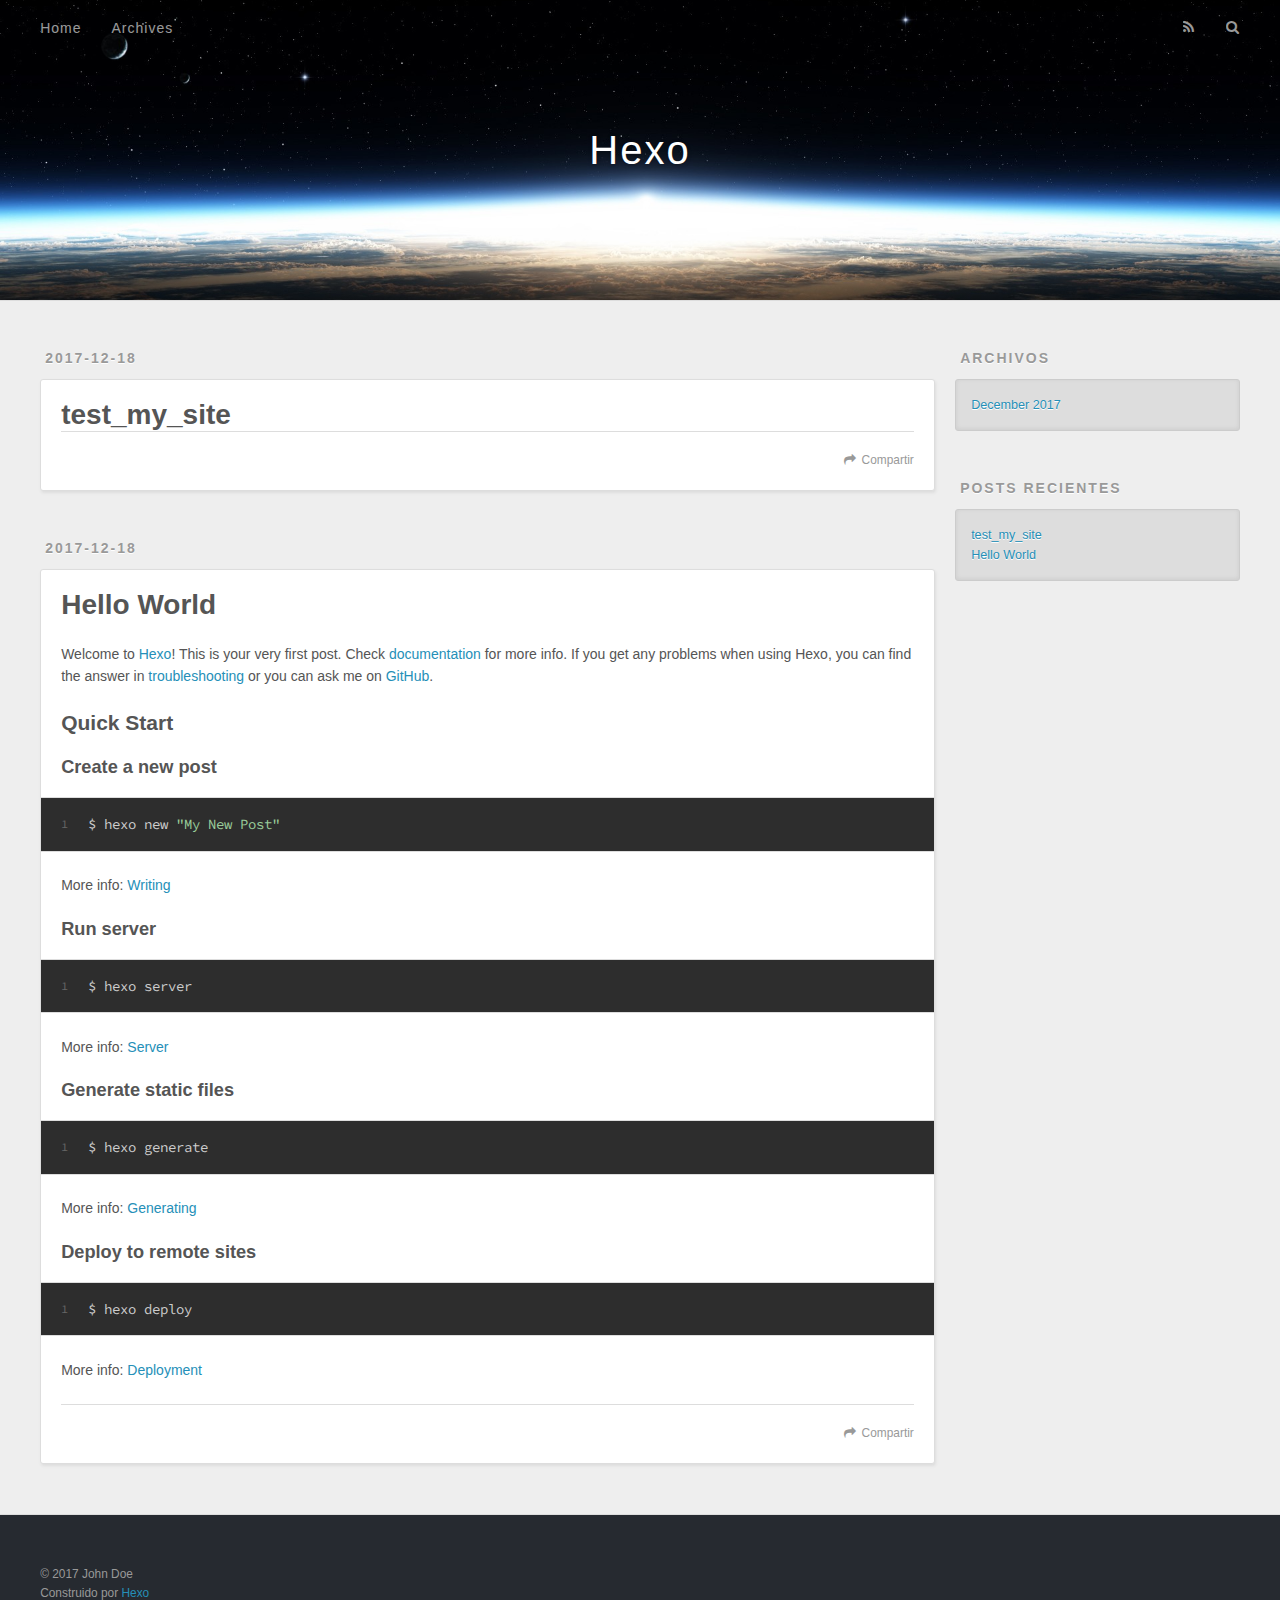
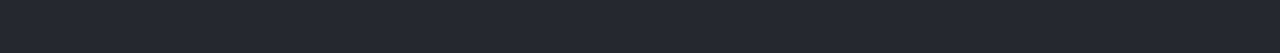
==== index.html @ 65749ff6 "Site updated: 2017-12-18 13:41:14" ====
<!DOCTYPE html>
<html>
<head>
  <meta charset="utf-8">
  

  
  <title>Hexo</title>
  <meta name="viewport" content="width=device-width, initial-scale=1, maximum-scale=1">
  <meta property="og:type" content="website">
<meta property="og:title" content="Hexo">
<meta property="og:url" content="http://yoursite.com/index.html">
<meta property="og:site_name" content="Hexo">
<meta name="twitter:card" content="summary">
<meta name="twitter:title" content="Hexo">
  
    <link rel="alternate" href="/atom.xml" title="Hexo" type="application/atom+xml">
  
  
    <link rel="icon" href="/favicon.png">
  
  
    <link href="//fonts.googleapis.com/css?family=Source+Code+Pro" rel="stylesheet" type="text/css">
  
  <link rel="stylesheet" href="/css/style.css">
</head>

<body>
  <div id="container">
    <div id="wrap">
      <header id="header">
  <div id="banner"></div>
  <div id="header-outer" class="outer">
    <div id="header-title" class="inner">
      <h1 id="logo-wrap">
        <a href="/" id="logo">Hexo</a>
      </h1>
      
    </div>
    <div id="header-inner" class="inner">
      <nav id="main-nav">
        <a id="main-nav-toggle" class="nav-icon"></a>
        
          <a class="main-nav-link" href="/">Home</a>
        
          <a class="main-nav-link" href="/archives">Archives</a>
        
      </nav>
      <nav id="sub-nav">
        
          <a id="nav-rss-link" class="nav-icon" href="/atom.xml" title="RSS"></a>
        
        <a id="nav-search-btn" class="nav-icon" title="Buscar"></a>
      </nav>
      <div id="search-form-wrap">
        <form action="//google.com/search" method="get" accept-charset="UTF-8" class="search-form"><input type="search" name="q" class="search-form-input" placeholder="Search"><button type="submit" class="search-form-submit">&#xF002;</button><input type="hidden" name="sitesearch" value="http://yoursite.com"></form>
      </div>
    </div>
  </div>
</header>
      <div class="outer">
        <section id="main">
  
    <article id="post-test-my-site" class="article article-type-post" itemscope itemprop="blogPost">
  <div class="article-meta">
    <a href="/2017/12/18/test-my-site/" class="article-date">
  <time datetime="2017-12-18T04:15:16.000Z" itemprop="datePublished">2017-12-18</time>
</a>
    
  </div>
  <div class="article-inner">
    
    
      <header class="article-header">
        
  
    <h1 itemprop="name">
      <a class="article-title" href="/2017/12/18/test-my-site/">test_my_site</a>
    </h1>
  

      </header>
    
    <div class="article-entry" itemprop="articleBody">
      
        
      
    </div>
    <footer class="article-footer">
      <a data-url="http://yoursite.com/2017/12/18/test-my-site/" data-id="cjbbrvfh90000k0okgicipt7w" class="article-share-link">Compartir</a>
      
      
    </footer>
  </div>
  
</article>


  
    <article id="post-hello-world" class="article article-type-post" itemscope itemprop="blogPost">
  <div class="article-meta">
    <a href="/2017/12/18/hello-world/" class="article-date">
  <time datetime="2017-12-18T04:11:05.856Z" itemprop="datePublished">2017-12-18</time>
</a>
    
  </div>
  <div class="article-inner">
    
    
      <header class="article-header">
        
  
    <h1 itemprop="name">
      <a class="article-title" href="/2017/12/18/hello-world/">Hello World</a>
    </h1>
  

      </header>
    
    <div class="article-entry" itemprop="articleBody">
      
        <p>Welcome to <a href="https://hexo.io/" target="_blank" rel="noopener">Hexo</a>! This is your very first post. Check <a href="https://hexo.io/docs/" target="_blank" rel="noopener">documentation</a> for more info. If you get any problems when using Hexo, you can find the answer in <a href="https://hexo.io/docs/troubleshooting.html" target="_blank" rel="noopener">troubleshooting</a> or you can ask me on <a href="https://github.com/hexojs/hexo/issues" target="_blank" rel="noopener">GitHub</a>.</p>
<h2 id="Quick-Start"><a href="#Quick-Start" class="headerlink" title="Quick Start"></a>Quick Start</h2><h3 id="Create-a-new-post"><a href="#Create-a-new-post" class="headerlink" title="Create a new post"></a>Create a new post</h3><figure class="highlight bash"><table><tr><td class="gutter"><pre><span class="line">1</span><br></pre></td><td class="code"><pre><span class="line">$ hexo new <span class="string">"My New Post"</span></span><br></pre></td></tr></table></figure>
<p>More info: <a href="https://hexo.io/docs/writing.html" target="_blank" rel="noopener">Writing</a></p>
<h3 id="Run-server"><a href="#Run-server" class="headerlink" title="Run server"></a>Run server</h3><figure class="highlight bash"><table><tr><td class="gutter"><pre><span class="line">1</span><br></pre></td><td class="code"><pre><span class="line">$ hexo server</span><br></pre></td></tr></table></figure>
<p>More info: <a href="https://hexo.io/docs/server.html" target="_blank" rel="noopener">Server</a></p>
<h3 id="Generate-static-files"><a href="#Generate-static-files" class="headerlink" title="Generate static files"></a>Generate static files</h3><figure class="highlight bash"><table><tr><td class="gutter"><pre><span class="line">1</span><br></pre></td><td class="code"><pre><span class="line">$ hexo generate</span><br></pre></td></tr></table></figure>
<p>More info: <a href="https://hexo.io/docs/generating.html" target="_blank" rel="noopener">Generating</a></p>
<h3 id="Deploy-to-remote-sites"><a href="#Deploy-to-remote-sites" class="headerlink" title="Deploy to remote sites"></a>Deploy to remote sites</h3><figure class="highlight bash"><table><tr><td class="gutter"><pre><span class="line">1</span><br></pre></td><td class="code"><pre><span class="line">$ hexo deploy</span><br></pre></td></tr></table></figure>
<p>More info: <a href="https://hexo.io/docs/deployment.html" target="_blank" rel="noopener">Deployment</a></p>

      
    </div>
    <footer class="article-footer">
      <a data-url="http://yoursite.com/2017/12/18/hello-world/" data-id="cjbbrvfhe0001k0okkd5hna0y" class="article-share-link">Compartir</a>
      
      
    </footer>
  </div>
  
</article>


  


</section>
        
          <aside id="sidebar">
  
    

  
    

  
    
  
    
  <div class="widget-wrap">
    <h3 class="widget-title">Archivos</h3>
    <div class="widget">
      <ul class="archive-list"><li class="archive-list-item"><a class="archive-list-link" href="/archives/2017/12/">December 2017</a></li></ul>
    </div>
  </div>


  
    
  <div class="widget-wrap">
    <h3 class="widget-title">Posts recientes</h3>
    <div class="widget">
      <ul>
        
          <li>
            <a href="/2017/12/18/test-my-site/">test_my_site</a>
          </li>
        
          <li>
            <a href="/2017/12/18/hello-world/">Hello World</a>
          </li>
        
      </ul>
    </div>
  </div>

  
</aside>
        
      </div>
      <footer id="footer">
  
  <div class="outer">
    <div id="footer-info" class="inner">
      &copy; 2017 John Doe<br>
      Construido por <a href="http://hexo.io/" target="_blank">Hexo</a>
    </div>
  </div>
</footer>
    </div>
    <nav id="mobile-nav">
  
    <a href="/" class="mobile-nav-link">Home</a>
  
    <a href="/archives" class="mobile-nav-link">Archives</a>
  
</nav>
    

<script src="//ajax.googleapis.com/ajax/libs/jquery/2.0.3/jquery.min.js"></script>


  <link rel="stylesheet" href="/fancybox/jquery.fancybox.css">
  <script src="/fancybox/jquery.fancybox.pack.js"></script>


<script src="/js/script.js"></script>



  </div>
</body>
</html>
---- css/style.css ----
body {
  width: 100%;
}
body:before,
body:after {
  content: "";
  display: table;
}
body:after {
  clear: both;
}
html,
body,
div,
span,
applet,
object,
iframe,
h1,
h2,
h3,
h4,
h5,
h6,
p,
blockquote,
pre,
a,
abbr,
acronym,
address,
big,
cite,
code,
del,
dfn,
em,
img,
ins,
kbd,
q,
s,
samp,
small,
strike,
strong,
sub,
sup,
tt,
var,
dl,
dt,
dd,
ol,
ul,
li,
fieldset,
form,
label,
legend,
table,
caption,
tbody,
tfoot,
thead,
tr,
th,
td {
  margin: 0;
  padding: 0;
  border: 0;
  outline: 0;
  font-weight: inherit;
  font-style: inherit;
  font-family: inherit;
  font-size: 100%;
  vertical-align: baseline;
}
body {
  line-height: 1;
  color: #000;
  background: #fff;
}
ol,
ul {
  list-style: none;
}
table {
  border-collapse: separate;
  border-spacing: 0;
  vertical-align: middle;
}
caption,
th,
td {
  text-align: left;
  font-weight: normal;
  vertical-align: middle;
}
a img {
  border: none;
}
input,
button {
  margin: 0;
  padding: 0;
}
input::-moz-focus-inner,
button::-moz-focus-inner {
  border: 0;
  padding: 0;
}
@font-face {
  font-family: FontAwesome;
  font-style: normal;
  font-weight: normal;
  src: url("fonts/fontawesome-webfont.eot?v=#4.0.3");
  src: url("fonts/fontawesome-webfont.eot?#iefix&v=#4.0.3") format("embedded-opentype"), url("fonts/fontawesome-webfont.woff?v=#4.0.3") format("woff"), url("fonts/fontawesome-webfont.ttf?v=#4.0.3") format("truetype"), url("fonts/fontawesome-webfont.svg#fontawesomeregular?v=#4.0.3") format("svg");
}
html,
body,
#container {
  height: 100%;
}
body {
  background: #eee;
  font: 14px -apple-system, BlinkMacSystemFont, "Segoe UI", "Roboto", "Oxygen", "Ubuntu", "Cantarell", "Fira Sans", "Droid Sans", "Helvetica Neue", sans-serif;
  -webkit-text-size-adjust: 100%;
}
.outer {
  max-width: 1220px;
  margin: 0 auto;
  padding: 0 20px;
}
.outer:before,
.outer:after {
  content: "";
  display: table;
}
.outer:after {
  clear: both;
}
.inner {
  display: inline;
  float: left;
  width: 98.33333333333333%;
  margin: 0 0.833333333333333%;
}
.left,
.alignleft {
  float: left;
}
.right,
.alignright {
  float: right;
}
.clear {
  clear: both;
}
#container {
  position: relative;
}
.mobile-nav-on {
  overflow: hidden;
}
#wrap {
  height: 100%;
  width: 100%;
  position: absolute;
  top: 0;
  left: 0;
  -webkit-transition: 0.2s ease-out;
  -moz-transition: 0.2s ease-out;
  -ms-transition: 0.2s ease-out;
  transition: 0.2s ease-out;
  z-index: 1;
  background: #eee;
}
.mobile-nav-on #wrap {
  left: 280px;
}
@media screen and (min-width: 768px) {
  #main {
    display: inline;
    float: left;
    width: 73.33333333333333%;
    margin: 0 0.833333333333333%;
  }
}
.article-date,
.article-category-link,
.archive-year,
.widget-title {
  text-decoration: none;
  text-transform: uppercase;
  letter-spacing: 2px;
  color: #999;
  margin-bottom: 1em;
  margin-left: 5px;
  line-height: 1em;
  text-shadow: 0 1px #fff;
  font-weight: bold;
}
.article-inner,
.archive-article-inner {
  background: #fff;
  -webkit-box-shadow: 1px 2px 3px #ddd;
  box-shadow: 1px 2px 3px #ddd;
  border: 1px solid #ddd;
  border-radius: 3px;
}
.article-entry h1,
.widget h1 {
  font-size: 2em;
}
.article-entry h2,
.widget h2 {
  font-size: 1.5em;
}
.article-entry h3,
.widget h3 {
  font-size: 1.3em;
}
.article-entry h4,
.widget h4 {
  font-size: 1.2em;
}
.article-entry h5,
.widget h5 {
  font-size: 1em;
}
.article-entry h6,
.widget h6 {
  font-size: 1em;
  color: #999;
}
.article-entry hr,
.widget hr {
  border: 1px dashed #ddd;
}
.article-entry strong,
.widget strong {
  font-weight: bold;
}
.article-entry em,
.widget em,
.article-entry cite,
.widget cite {
  font-style: italic;
}
.article-entry sup,
.widget sup,
.article-entry sub,
.widget sub {
  font-size: 0.75em;
  line-height: 0;
  position: relative;
  vertical-align: baseline;
}
.article-entry sup,
.widget sup {
  top: -0.5em;
}
.article-entry sub,
.widget sub {
  bottom: -0.2em;
}
.article-entry small,
.widget small {
  font-size: 0.85em;
}
.article-entry acronym,
.widget acronym,
.article-entry abbr,
.widget abbr {
  border-bottom: 1px dotted;
}
.article-entry ul,
.widget ul,
.article-entry ol,
.widget ol,
.article-entry dl,
.widget dl {
  margin: 0 20px;
  line-height: 1.6em;
}
.article-entry ul ul,
.widget ul ul,
.article-entry ol ul,
.widget ol ul,
.article-entry ul ol,
.widget ul ol,
.article-entry ol ol,
.widget ol ol {
  margin-top: 0;
  margin-bottom: 0;
}
.article-entry ul,
.widget ul {
  list-style: disc;
}
.article-entry ol,
.widget ol {
  list-style: decimal;
}
.article-entry dt,
.widget dt {
  font-weight: bold;
}
#header {
  height: 300px;
  position: relative;
  border-bottom: 1px solid #ddd;
}
#header:before,
#header:after {
  content: "";
  position: absolute;
  left: 0;
  right: 0;
  height: 40px;
}
#header:before {
  top: 0;
  background: -webkit-linear-gradient(rgba(0,0,0,0.2), transparent);
  background: -moz-linear-gradient(rgba(0,0,0,0.2), transparent);
  background: -ms-linear-gradient(rgba(0,0,0,0.2), transparent);
  background: linear-gradient(rgba(0,0,0,0.2), transparent);
}
#header:after {
  bottom: 0;
  background: -webkit-linear-gradient(transparent, rgba(0,0,0,0.2));
  background: -moz-linear-gradient(transparent, rgba(0,0,0,0.2));
  background: -ms-linear-gradient(transparent, rgba(0,0,0,0.2));
  background: linear-gradient(transparent, rgba(0,0,0,0.2));
}
#header-outer {
  height: 100%;
  position: relative;
}
#header-inner {
  position: relative;
  overflow: hidden;
}
#banner {
  position: absolute;
  top: 0;
  left: 0;
  width: 100%;
  height: 100%;
  background: url("images/banner.jpg") center #000;
  -webkit-background-size: cover;
  -moz-background-size: cover;
  background-size: cover;
  z-index: -1;
}
#header-title {
  text-align: center;
  height: 40px;
  position: absolute;
  top: 50%;
  left: 0;
  margin-top: -20px;
}
#logo,
#subtitle {
  text-decoration: none;
  color: #fff;
  font-weight: 300;
  text-shadow: 0 1px 4px rgba(0,0,0,0.3);
}
#logo {
  font-size: 40px;
  line-height: 40px;
  letter-spacing: 2px;
}
#subtitle {
  font-size: 16px;
  line-height: 16px;
  letter-spacing: 1px;
}
#subtitle-wrap {
  margin-top: 16px;
}
#main-nav {
  float: left;
  margin-left: -15px;
}
.nav-icon,
.main-nav-link {
  float: left;
  color: #fff;
  opacity: 0.6;
  text-decoration: none;
  text-shadow: 0 1px rgba(0,0,0,0.2);
  -webkit-transition: opacity 0.2s;
  -moz-transition: opacity 0.2s;
  -ms-transition: opacity 0.2s;
  transition: opacity 0.2s;
  display: block;
  padding: 20px 15px;
}
.nav-icon:hover,
.main-nav-link:hover {
  opacity: 1;
}
.nav-icon {
  font-family: FontAwesome;
  text-align: center;
  font-size: 14px;
  width: 14px;
  height: 14px;
  padding: 20px 15px;
  position: relative;
  cursor: pointer;
}
.main-nav-link {
  font-weight: 300;
  letter-spacing: 1px;
}
@media screen and (max-width: 479px) {
  .main-nav-link {
    display: none;
  }
}
#main-nav-toggle {
  display: none;
}
#main-nav-toggle:before {
  content: "\f0c9";
}
@media screen and (max-width: 479px) {
  #main-nav-toggle {
    display: block;
  }
}
#sub-nav {
  float: right;
  margin-right: -15px;
}
#nav-rss-link:before {
  content: "\f09e";
}
#nav-search-btn:before {
  content: "\f002";
}
#search-form-wrap {
  position: absolute;
  top: 15px;
  width: 150px;
  height: 30px;
  right: -150px;
  opacity: 0;
  -webkit-transition: 0.2s ease-out;
  -moz-transition: 0.2s ease-out;
  -ms-transition: 0.2s ease-out;
  transition: 0.2s ease-out;
}
#search-form-wrap.on {
  opacity: 1;
  right: 0;
}
@media screen and (max-width: 479px) {
  #search-form-wrap {
    width: 100%;
    right: -100%;
  }
}
.search-form {
  position: absolute;
  top: 0;
  left: 0;
  right: 0;
  background: #fff;
  padding: 5px 15px;
  border-radius: 15px;
  -webkit-box-shadow: 0 0 10px rgba(0,0,0,0.3);
  box-shadow: 0 0 10px rgba(0,0,0,0.3);
}
.search-form-input {
  border: none;
  background: none;
  color: #555;
  width: 100%;
  font: 13px -apple-system, BlinkMacSystemFont, "Segoe UI", "Roboto", "Oxygen", "Ubuntu", "Cantarell", "Fira Sans", "Droid Sans", "Helvetica Neue", sans-serif;
  outline: none;
}
.search-form-input::-webkit-search-results-decoration,
.search-form-input::-webkit-search-cancel-button {
  -webkit-appearance: none;
}
.search-form-submit {
  position: absolute;
  top: 50%;
  right: 10px;
  margin-top: -7px;
  font: 13px FontAwesome;
  border: none;
  background: none;
  color: #bbb;
  cursor: pointer;
}
.search-form-submit:hover,
.search-form-submit:focus {
  color: #777;
}
.article {
  margin: 50px 0;
}
.article-inner {
  overflow: hidden;
}
.article-meta:before,
.article-meta:after {
  content: "";
  display: table;
}
.article-meta:after {
  clear: both;
}
.article-date {
  float: left;
}
.article-category {
  float: left;
  line-height: 1em;
  color: #ccc;
  text-shadow: 0 1px #fff;
  margin-left: 8px;
}
.article-category:before {
  content: "\2022";
}
.article-category-link {
  margin: 0 12px 1em;
}
.article-header {
  padding: 20px 20px 0;
}
.article-title {
  text-decoration: none;
  font-size: 2em;
  font-weight: bold;
  color: #555;
  line-height: 1.1em;
  -webkit-transition: color 0.2s;
  -moz-transition: color 0.2s;
  -ms-transition: color 0.2s;
  transition: color 0.2s;
}
a.article-title:hover {
  color: #258fb8;
}
.article-entry {
  color: #555;
  padding: 0 20px;
}
.article-entry:before,
.article-entry:after {
  content: "";
  display: table;
}
.article-entry:after {
  clear: both;
}
.article-entry p,
.article-entry table {
  line-height: 1.6em;
  margin: 1.6em 0;
}
.article-entry h1,
.article-entry h2,
.article-entry h3,
.article-entry h4,
.article-entry h5,
.article-entry h6 {
  font-weight: bold;
}
.article-entry h1,
.article-entry h2,
.article-entry h3,
.article-entry h4,
.article-entry h5,
.article-entry h6 {
  line-height: 1.1em;
  margin: 1.1em 0;
}
.article-entry a {
  color: #258fb8;
  text-decoration: none;
}
.article-entry a:hover {
  text-decoration: underline;
}
.article-entry ul,
.article-entry ol,
.article-entry dl {
  margin-top: 1.6em;
  margin-bottom: 1.6em;
}
.article-entry img,
.article-entry video {
  max-width: 100%;
  height: auto;
  display: block;
  margin: auto;
}
.article-entry iframe {
  border: none;
}
.article-entry table {
  width: 100%;
  border-collapse: collapse;
  border-spacing: 0;
}
.article-entry th {
  font-weight: bold;
  border-bottom: 3px solid #ddd;
  padding-bottom: 0.5em;
}
.article-entry td {
  border-bottom: 1px solid #ddd;
  padding: 10px 0;
}
.article-entry blockquote {
  font-family: Georgia, "Times New Roman", serif;
  font-size: 1.4em;
  margin: 1.6em 20px;
  text-align: center;
}
.article-entry blockquote footer {
  font-size: 14px;
  margin: 1.6em 0;
  font-family: -apple-system, BlinkMacSystemFont, "Segoe UI", "Roboto", "Oxygen", "Ubuntu", "Cantarell", "Fira Sans", "Droid Sans", "Helvetica Neue", sans-serif;
}
.article-entry blockquote footer cite:before {
  content: "—";
  padding: 0 0.5em;
}
.article-entry .pullquote {
  text-align: left;
  width: 45%;
  margin: 0;
}
.article-entry .pullquote.left {
  margin-left: 0.5em;
  margin-right: 1em;
}
.article-entry .pullquote.right {
  margin-right: 0.5em;
  margin-left: 1em;
}
.article-entry .caption {
  color: #999;
  display: block;
  font-size: 0.9em;
  margin-top: 0.5em;
  position: relative;
  text-align: center;
}
.article-entry .video-container {
  position: relative;
  padding-top: 56.25%;
  height: 0;
  overflow: hidden;
}
.article-entry .video-container iframe,
.article-entry .video-container object,
.article-entry .video-container embed {
  position: absolute;
  top: 0;
  left: 0;
  width: 100%;
  height: 100%;
  margin-top: 0;
}
.article-more-link a {
  display: inline-block;
  line-height: 1em;
  padding: 6px 15px;
  border-radius: 15px;
  background: #eee;
  color: #999;
  text-shadow: 0 1px #fff;
  text-decoration: none;
}
.article-more-link a:hover {
  background: #258fb8;
  color: #fff;
  text-decoration: none;
  text-shadow: 0 1px #1e7293;
}
.article-footer {
  font-size: 0.85em;
  line-height: 1.6em;
  border-top: 1px solid #ddd;
  padding-top: 1.6em;
  margin: 0 20px 20px;
}
.article-footer:before,
.article-footer:after {
  content: "";
  display: table;
}
.article-footer:after {
  clear: both;
}
.article-footer a {
  color: #999;
  text-decoration: none;
}
.article-footer a:hover {
  color: #555;
}
.article-tag-list-item {
  float: left;
  margin-right: 10px;
}
.article-tag-list-link:before {
  content: "#";
}
.article-comment-link {
  float: right;
}
.article-comment-link:before {
  content: "\f075";
  font-family: FontAwesome;
  padding-right: 8px;
}
.article-share-link {
  cursor: pointer;
  float: right;
  margin-left: 20px;
}
.article-share-link:before {
  content: "\f064";
  font-family: FontAwesome;
  padding-right: 6px;
}
#article-nav {
  position: relative;
}
#article-nav:before,
#article-nav:after {
  content: "";
  display: table;
}
#article-nav:after {
  clear: both;
}
@media screen and (min-width: 768px) {
  #article-nav {
    margin: 50px 0;
  }
  #article-nav:before {
    width: 8px;
    height: 8px;
    position: absolute;
    top: 50%;
    left: 50%;
    margin-top: -4px;
    margin-left: -4px;
    content: "";
    border-radius: 50%;
    background: #ddd;
    -webkit-box-shadow: 0 1px 2px #fff;
    box-shadow: 0 1px 2px #fff;
  }
}
.article-nav-link-wrap {
  text-decoration: none;
  text-shadow: 0 1px #fff;
  color: #999;
  -webkit-box-sizing: border-box;
  -moz-box-sizing: border-box;
  box-sizing: border-box;
  margin-top: 50px;
  text-align: center;
  display: block;
}
.article-nav-link-wrap:hover {
  color: #555;
}
@media screen and (min-width: 768px) {
  .article-nav-link-wrap {
    width: 50%;
    margin-top: 0;
  }
}
@media screen and (min-width: 768px) {
  #article-nav-newer {
    float: left;
    text-align: right;
    padding-right: 20px;
  }
}
@media screen and (min-width: 768px) {
  #article-nav-older {
    float: right;
    text-align: left;
    padding-left: 20px;
  }
}
.article-nav-caption {
  text-transform: uppercase;
  letter-spacing: 2px;
  color: #ddd;
  line-height: 1em;
  font-weight: bold;
}
#article-nav-newer .article-nav-caption {
  margin-right: -2px;
}
.article-nav-title {
  font-size: 0.85em;
  line-height: 1.6em;
  margin-top: 0.5em;
}
.article-share-box {
  position: absolute;
  display: none;
  background: #fff;
  -webkit-box-shadow: 1px 2px 10px rgba(0,0,0,0.2);
  box-shadow: 1px 2px 10px rgba(0,0,0,0.2);
  border-radius: 3px;
  margin-left: -145px;
  overflow: hidden;
  z-index: 1;
}
.article-share-box.on {
  display: block;
}
.article-share-input {
  width: 100%;
  background: none;
  -webkit-box-sizing: border-box;
  -moz-box-sizing: border-box;
  box-sizing: border-box;
  font: 14px -apple-system, BlinkMacSystemFont, "Segoe UI", "Roboto", "Oxygen", "Ubuntu", "Cantarell", "Fira Sans", "Droid Sans", "Helvetica Neue", sans-serif;
  padding: 0 15px;
  color: #555;
  outline: none;
  border: 1px solid #ddd;
  border-radius: 3px 3px 0 0;
  height: 36px;
  line-height: 36px;
}
.article-share-links {
  background: #eee;
}
.article-share-links:before,
.article-share-links:after {
  content: "";
  display: table;
}
.article-share-links:after {
  clear: both;
}
.article-share-twitter,
.article-share-facebook,
.article-share-pinterest,
.article-share-google {
  width: 50px;
  height: 36px;
  display: block;
  float: left;
  position: relative;
  color: #999;
  text-shadow: 0 1px #fff;
}
.article-share-twitter:before,
.article-share-facebook:before,
.article-share-pinterest:before,
.article-share-google:before {
  font-size: 20px;
  font-family: FontAwesome;
  width: 20px;
  height: 20px;
  position: absolute;
  top: 50%;
  left: 50%;
  margin-top: -10px;
  margin-left: -10px;
  text-align: center;
}
.article-share-twitter:hover,
.article-share-facebook:hover,
.article-share-pinterest:hover,
.article-share-google:hover {
  color: #fff;
}
.article-share-twitter:before {
  content: "\f099";
}
.article-share-twitter:hover {
  background: #00aced;
  text-shadow: 0 1px #008abe;
}
.article-share-facebook:before {
  content: "\f09a";
}
.article-share-facebook:hover {
  background: #3b5998;
  text-shadow: 0 1px #2f477a;
}
.article-share-pinterest:before {
  content: "\f0d2";
}
.article-share-pinterest:hover {
  background: #cb2027;
  text-shadow: 0 1px #a21a1f;
}
.article-share-google:before {
  content: "\f0d5";
}
.article-share-google:hover {
  background: #dd4b39;
  text-shadow: 0 1px #be3221;
}
.article-gallery {
  background: #000;
  position: relative;
}
.article-gallery-photos {
  position: relative;
  overflow: hidden;
}
.article-gallery-img {
  display: none;
  max-width: 100%;
}
.article-gallery-img:first-child {
  display: block;
}
.article-gallery-img.loaded {
  position: absolute;
  display: block;
}
.article-gallery-img img {
  display: block;
  max-width: 100%;
  margin: 0 auto;
}
#comments {
  background: #fff;
  -webkit-box-shadow: 1px 2px 3px #ddd;
  box-shadow: 1px 2px 3px #ddd;
  padding: 20px;
  border: 1px solid #ddd;
  border-radius: 3px;
  margin: 50px 0;
}
#comments a {
  color: #258fb8;
}
.archives-wrap {
  margin: 50px 0;
}
.archives:before,
.archives:after {
  content: "";
  display: table;
}
.archives:after {
  clear: both;
}
.archive-year-wrap {
  margin-bottom: 1em;
}
.archives {
  -webkit-column-gap: 10px;
  -moz-column-gap: 10px;
  column-gap: 10px;
}
@media screen and (min-width: 480px) and (max-width: 767px) {
  .archives {
    -webkit-column-count: 2;
    -moz-column-count: 2;
    column-count: 2;
  }
}
@media screen and (min-width: 768px) {
  .archives {
    -webkit-column-count: 3;
    -moz-column-count: 3;
    column-count: 3;
  }
}
.archive-article {
  -webkit-column-break-inside: avoid;
  page-break-inside: avoid;
  overflow: hidden;
  break-inside: avoid-column;
}
.archive-article-inner {
  padding: 10px;
  margin-bottom: 15px;
}
.archive-article-title {
  text-decoration: none;
  font-weight: bold;
  color: #555;
  -webkit-transition: color 0.2s;
  -moz-transition: color 0.2s;
  -ms-transition: color 0.2s;
  transition: color 0.2s;
  line-height: 1.6em;
}
.archive-article-title:hover {
  color: #258fb8;
}
.archive-article-footer {
  margin-top: 1em;
}
.archive-article-date {
  color: #999;
  text-decoration: none;
  font-size: 0.85em;
  line-height: 1em;
  margin-bottom: 0.5em;
  display: block;
}
#page-nav {
  margin: 50px auto;
  background: #fff;
  -webkit-box-shadow: 1px 2px 3px #ddd;
  box-shadow: 1px 2px 3px #ddd;
  border: 1px solid #ddd;
  border-radius: 3px;
  text-align: center;
  color: #999;
  overflow: hidden;
}
#page-nav:before,
#page-nav:after {
  content: "";
  display: table;
}
#page-nav:after {
  clear: both;
}
#page-nav a,
#page-nav span {
  padding: 10px 20px;
  line-height: 1;
  height: 2ex;
}
#page-nav a {
  color: #999;
  text-decoration: none;
}
#page-nav a:hover {
  background: #999;
  color: #fff;
}
#page-nav .prev {
  float: left;
}
#page-nav .next {
  float: right;
}
#page-nav .page-number {
  display: inline-block;
}
@media screen and (max-width: 479px) {
  #page-nav .page-number {
    display: none;
  }
}
#page-nav .current {
  color: #555;
  font-weight: bold;
}
#page-nav .space {
  color: #ddd;
}
#footer {
  background: #262a30;
  padding: 50px 0;
  border-top: 1px solid #ddd;
  color: #999;
}
#footer a {
  color: #258fb8;
  text-decoration: none;
}
#footer a:hover {
  text-decoration: underline;
}
#footer-info {
  line-height: 1.6em;
  font-size: 0.85em;
}
.article-entry pre,
.article-entry .highlight {
  background: #2d2d2d;
  margin: 0 -20px;
  padding: 15px 20px;
  border-style: solid;
  border-color: #ddd;
  border-width: 1px 0;
  overflow: auto;
  color: #ccc;
  line-height: 22.400000000000002px;
}
.article-entry .highlight .gutter pre,
.article-entry .gist .gist-file .gist-data .line-numbers {
  color: #666;
  font-size: 0.85em;
}
.article-entry pre,
.article-entry code {
  font-family: "Source Code Pro", Consolas, Monaco, Menlo, Consolas, monospace;
}
.article-entry code {
  background: #eee;
  text-shadow: 0 1px #fff;
  padding: 0 0.3em;
}
.article-entry pre code {
  background: none;
  text-shadow: none;
  padding: 0;
}
.article-entry .highlight pre {
  border: none;
  margin: 0;
  padding: 0;
}
.article-entry .highlight table {
  margin: 0;
  width: auto;
}
.article-entry .highlight td {
  border: none;
  padding: 0;
}
.article-entry .highlight figcaption {
  font-size: 0.85em;
  color: #999;
  line-height: 1em;
  margin-bottom: 1em;
}
.article-entry .highlight figcaption:before,
.article-entry .highlight figcaption:after {
  content: "";
  display: table;
}
.article-entry .highlight figcaption:after {
  clear: both;
}
.article-entry .highlight figcaption a {
  float: right;
}
.article-entry .highlight .gutter pre {
  text-align: right;
  padding-right: 20px;
}
.article-entry .highlight .line {
  height: 22.400000000000002px;
}
.article-entry .highlight .line.marked {
  background: #515151;
}
.article-entry .gist {
  margin: 0 -20px;
  border-style: solid;
  border-color: #ddd;
  border-width: 1px 0;
  background: #2d2d2d;
  padding: 15px 20px 15px 0;
}
.article-entry .gist .gist-file {
  border: none;
  font-family: "Source Code Pro", Consolas, Monaco, Menlo, Consolas, monospace;
  margin: 0;
}
.article-entry .gist .gist-file .gist-data {
  background: none;
  border: none;
}
.article-entry .gist .gist-file .gist-data .line-numbers {
  background: none;
  border: none;
  padding: 0 20px 0 0;
}
.article-entry .gist .gist-file .gist-data .line-data {
  padding: 0 !important;
}
.article-entry .gist .gist-file .highlight {
  margin: 0;
  padding: 0;
  border: none;
}
.article-entry .gist .gist-file .gist-meta {
  background: #2d2d2d;
  color: #999;
  font: 0.85em -apple-system, BlinkMacSystemFont, "Segoe UI", "Roboto", "Oxygen", "Ubuntu", "Cantarell", "Fira Sans", "Droid Sans", "Helvetica Neue", sans-serif;
  text-shadow: 0 0;
  padding: 0;
  margin-top: 1em;
  margin-left: 20px;
}
.article-entry .gist .gist-file .gist-meta a {
  color: #258fb8;
  font-weight: normal;
}
.article-entry .gist .gist-file .gist-meta a:hover {
  text-decoration: underline;
}
pre .comment,
pre .title {
  color: #999;
}
pre .variable,
pre .attribute,
pre .tag,
pre .regexp,
pre .ruby .constant,
pre .xml .tag .title,
pre .xml .pi,
pre .xml .doctype,
pre .html .doctype,
pre .css .id,
pre .css .class,
pre .css .pseudo {
  color: #f2777a;
}
pre .number,
pre .preprocessor,
pre .built_in,
pre .literal,
pre .params,
pre .constant {
  color: #f99157;
}
pre .class,
pre .ruby .class .title,
pre .css .rules .attribute {
  color: #9c9;
}
pre .string,
pre .value,
pre .inheritance,
pre .header,
pre .ruby .symbol,
pre .xml .cdata {
  color: #9c9;
}
pre .css .hexcolor {
  color: #6cc;
}
pre .function,
pre .python .decorator,
pre .python .title,
pre .ruby .function .title,
pre .ruby .title .keyword,
pre .perl .sub,
pre .javascript .title,
pre .coffeescript .title {
  color: #69c;
}
pre .keyword,
pre .javascript .function {
  color: #c9c;
}
@media screen and (max-width: 479px) {
  #mobile-nav {
    position: absolute;
    top: 0;
    left: 0;
    width: 280px;
    height: 100%;
    background: #191919;
    border-right: 1px solid #fff;
  }
}
@media screen and (max-width: 479px) {
  .mobile-nav-link {
    display: block;
    color: #999;
    text-decoration: none;
    padding: 15px 20px;
    font-weight: bold;
  }
  .mobile-nav-link:hover {
    color: #fff;
  }
}
@media screen and (min-width: 768px) {
  #sidebar {
    display: inline;
    float: left;
    width: 23.333333333333332%;
    margin: 0 0.833333333333333%;
  }
}
.widget-wrap {
  margin: 50px 0;
}
.widget {
  color: #777;
  text-shadow: 0 1px #fff;
  background: #ddd;
  -webkit-box-shadow: 0 -1px 4px #ccc inset;
  box-shadow: 0 -1px 4px #ccc inset;
  border: 1px solid #ccc;
  padding: 15px;
  border-radius: 3px;
}
.widget a {
  color: #258fb8;
  text-decoration: none;
}
.widget a:hover {
  text-decoration: underline;
}
.widget ul ul,
.widget ol ul,
.widget dl ul,
.widget ul ol,
.widget ol ol,
.widget dl ol,
.widget ul dl,
.widget ol dl,
.widget dl dl {
  margin-left: 15px;
  list-style: disc;
}
.widget {
  line-height: 1.6em;
  word-wrap: break-word;
  font-size: 0.9em;
}
.widget ul,
.widget ol {
  list-style: none;
  margin: 0;
}
.widget ul ul,
.widget ol ul,
.widget ul ol,
.widget ol ol {
  margin: 0 20px;
}
.widget ul ul,
.widget ol ul {
  list-style: disc;
}
.widget ul ol,
.widget ol ol {
  list-style: decimal;
}
.category-list-count,
.tag-list-count,
.archive-list-count {
  padding-left: 5px;
  color: #999;
  font-size: 0.85em;
}
.category-list-count:before,
.tag-list-count:before,
.archive-list-count:before {
  content: "(";
}
.category-list-count:after,
.tag-list-count:after,
.archive-list-count:after {
  content: ")";
}
.tagcloud a {
  margin-right: 5px;
  display: inline-block;
}
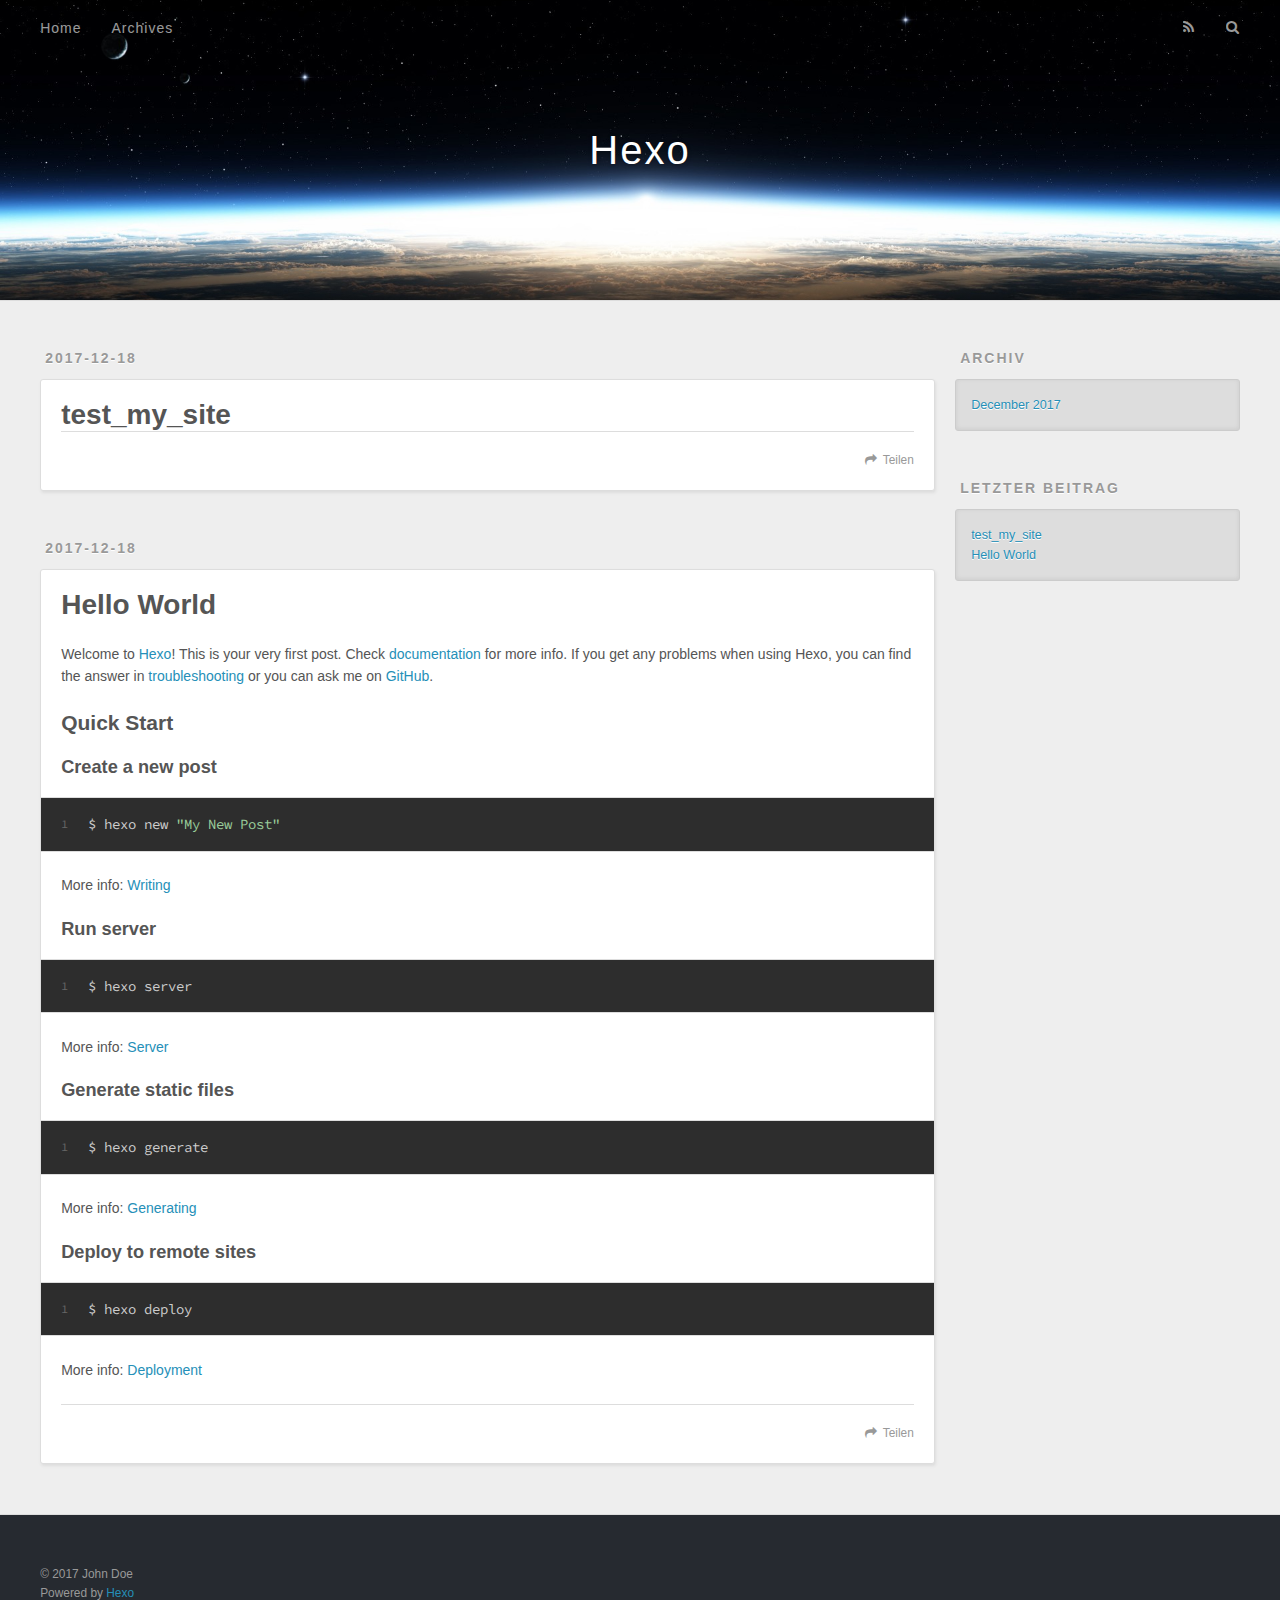
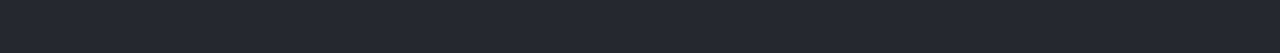
==== commit 6062cc35: "Site updated: 2017-12-18 14:22:18" ====
--- a/index.html
+++ b/index.html
@@ -48,9 +48,9 @@
       </nav>
       <nav id="sub-nav">
         
-          <a id="nav-rss-link" class="nav-icon" href="/atom.xml" title="RSS"></a>
-        
-        <a id="nav-search-btn" class="nav-icon" title="Buscar"></a>
+          <a id="nav-rss-link" class="nav-icon" href="/atom.xml" title="RSS Feed"></a>
+        
+        <a id="nav-search-btn" class="nav-icon" title="Suche"></a>
       </nav>
       <div id="search-form-wrap">
         <form action="//google.com/search" method="get" accept-charset="UTF-8" class="search-form"><input type="search" name="q" class="search-form-input" placeholder="Search"><button type="submit" class="search-form-submit">&#xF002;</button><input type="hidden" name="sitesearch" value="http://yoursite.com"></form>
@@ -87,7 +87,7 @@
       
     </div>
     <footer class="article-footer">
-      <a data-url="http://yoursite.com/2017/12/18/test-my-site/" data-id="cjbbrvfh90000k0okgicipt7w" class="article-share-link">Compartir</a>
+      <a data-url="http://yoursite.com/2017/12/18/test-my-site/" data-id="cjbbtc9640001g4oki3ijr3vc" class="article-share-link">Teilen</a>
       
       
     </footer>
@@ -132,7 +132,7 @@
       
     </div>
     <footer class="article-footer">
-      <a data-url="http://yoursite.com/2017/12/18/hello-world/" data-id="cjbbrvfhe0001k0okkd5hna0y" class="article-share-link">Compartir</a>
+      <a data-url="http://yoursite.com/2017/12/18/hello-world/" data-id="cjbbtc9600000g4okea9tp3dt" class="article-share-link">Teilen</a>
       
       
     </footer>
@@ -158,7 +158,7 @@
   
     
   <div class="widget-wrap">
-    <h3 class="widget-title">Archivos</h3>
+    <h3 class="widget-title">Archiv</h3>
     <div class="widget">
       <ul class="archive-list"><li class="archive-list-item"><a class="archive-list-link" href="/archives/2017/12/">December 2017</a></li></ul>
     </div>
@@ -168,7 +168,7 @@
   
     
   <div class="widget-wrap">
-    <h3 class="widget-title">Posts recientes</h3>
+    <h3 class="widget-title">letzter Beitrag</h3>
     <div class="widget">
       <ul>
         
@@ -193,7 +193,7 @@
   <div class="outer">
     <div id="footer-info" class="inner">
       &copy; 2017 John Doe<br>
-      Construido por <a href="http://hexo.io/" target="_blank">Hexo</a>
+      Powered by <a href="http://hexo.io/" target="_blank">Hexo</a>
     </div>
   </div>
 </footer>
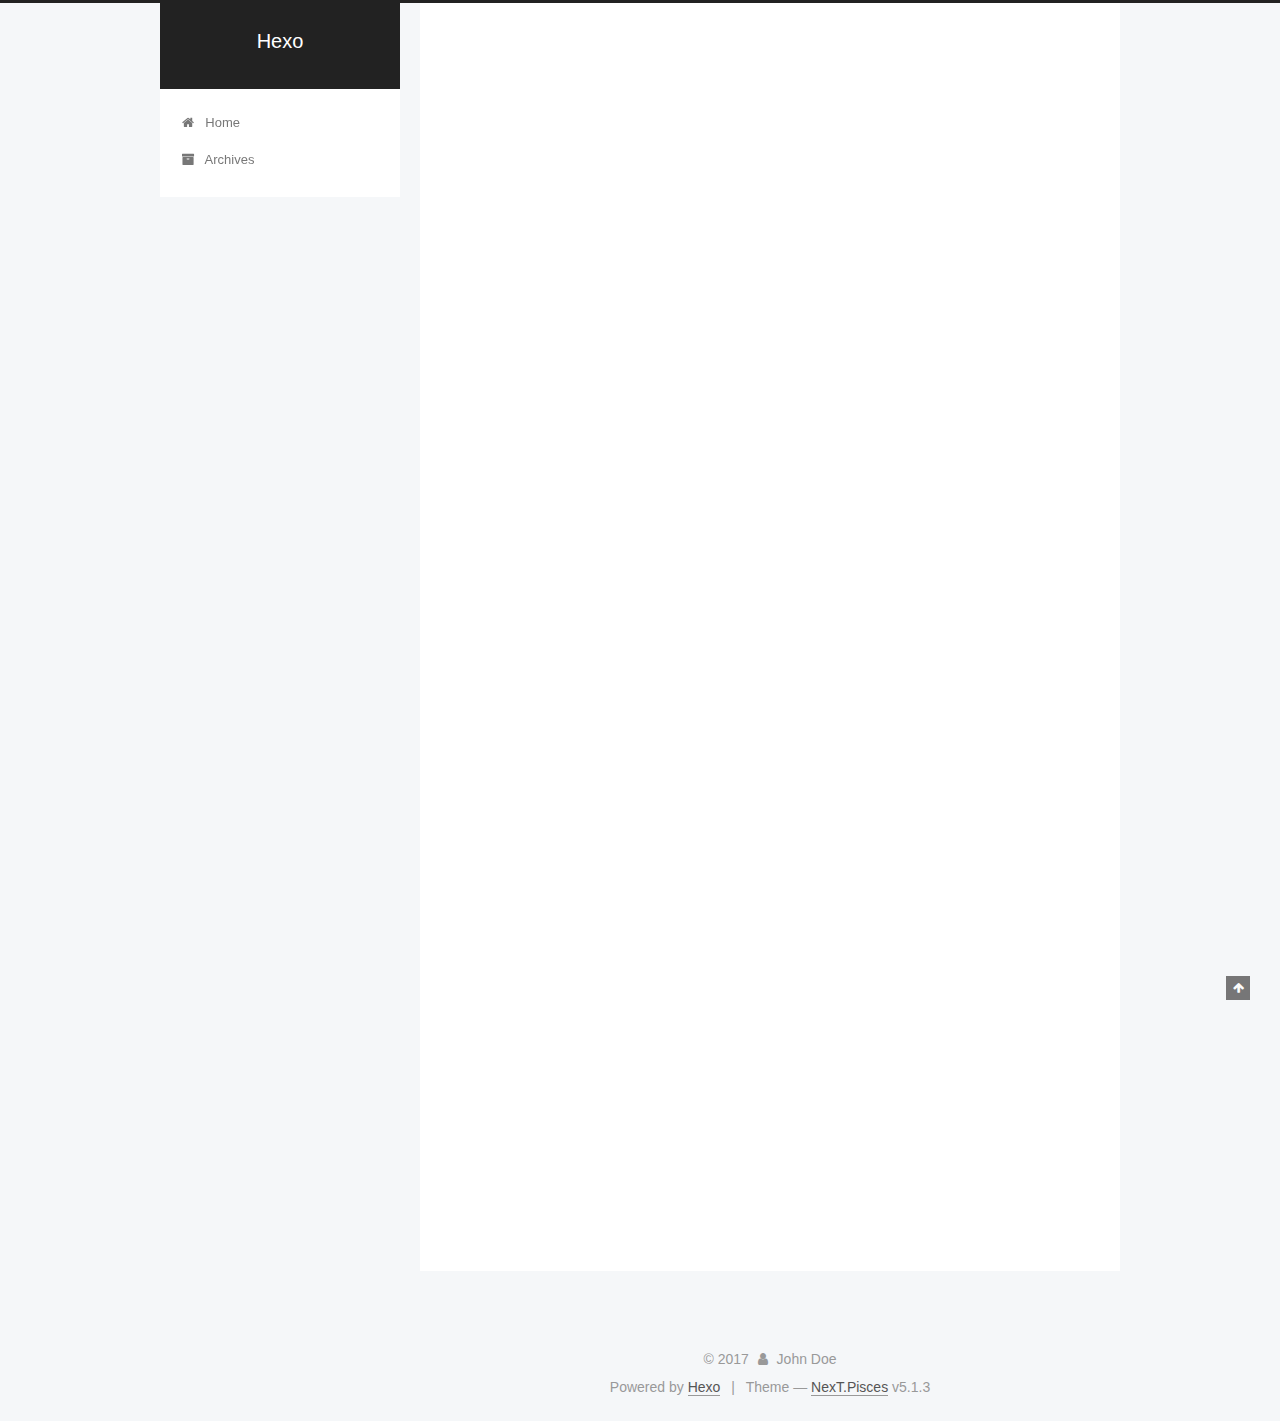
==== commit 145b6370: "Site updated: 2017-12-18 17:13:27" ====
--- a/index.html
+++ b/index.html
@@ -1,125 +1,424 @@
 <!DOCTYPE html>
-<html>
+
+
+
+  
+
+
+<html class="theme-next pisces use-motion" lang="">
 <head>
-  <meta charset="utf-8">
-  
-
-  
-  <title>Hexo</title>
-  <meta name="viewport" content="width=device-width, initial-scale=1, maximum-scale=1">
-  <meta property="og:type" content="website">
+  <meta charset="UTF-8"/>
+<meta http-equiv="X-UA-Compatible" content="IE=edge" />
+<meta name="viewport" content="width=device-width, initial-scale=1, maximum-scale=1"/>
+<meta name="theme-color" content="#222">
+
+
+
+
+
+
+
+
+
+<meta http-equiv="Cache-Control" content="no-transform" />
+<meta http-equiv="Cache-Control" content="no-siteapp" />
+
+
+
+
+
+
+
+
+
+
+
+
+
+
+
+
+  
+  
+  <link href="/lib/fancybox/source/jquery.fancybox.css?v=2.1.5" rel="stylesheet" type="text/css" />
+
+
+
+
+
+
+
+<link href="/lib/font-awesome/css/font-awesome.min.css?v=4.6.2" rel="stylesheet" type="text/css" />
+
+<link href="/css/main.css?v=5.1.3" rel="stylesheet" type="text/css" />
+
+
+  <link rel="apple-touch-icon" sizes="180x180" href="/images/apple-touch-icon-next.png?v=5.1.3">
+
+
+  <link rel="icon" type="image/png" sizes="32x32" href="/images/favicon-32x32-next.png?v=5.1.3">
+
+
+  <link rel="icon" type="image/png" sizes="16x16" href="/images/favicon-16x16-next.png?v=5.1.3">
+
+
+  <link rel="mask-icon" href="/images/logo.svg?v=5.1.3" color="#222">
+
+
+
+
+
+  <meta name="keywords" content="Hexo, NexT" />
+
+
+
+
+
+
+
+
+
+
+<meta property="og:type" content="website">
 <meta property="og:title" content="Hexo">
 <meta property="og:url" content="http://yoursite.com/index.html">
 <meta property="og:site_name" content="Hexo">
 <meta name="twitter:card" content="summary">
 <meta name="twitter:title" content="Hexo">
-  
-    <link rel="alternate" href="/atom.xml" title="Hexo" type="application/atom+xml">
-  
-  
-    <link rel="icon" href="/favicon.png">
-  
-  
-    <link href="//fonts.googleapis.com/css?family=Source+Code+Pro" rel="stylesheet" type="text/css">
-  
-  <link rel="stylesheet" href="/css/style.css">
+
+
+
+<script type="text/javascript" id="hexo.configurations">
+  var NexT = window.NexT || {};
+  var CONFIG = {
+    root: '/',
+    scheme: 'Pisces',
+    version: '5.1.3',
+    sidebar: {"position":"left","display":"post","offset":12,"b2t":false,"scrollpercent":false,"onmobile":false},
+    fancybox: true,
+    tabs: true,
+    motion: {"enable":true,"async":false,"transition":{"post_block":"fadeIn","post_header":"slideDownIn","post_body":"slideDownIn","coll_header":"slideLeftIn","sidebar":"slideUpIn"}},
+    duoshuo: {
+      userId: '0',
+      author: 'Author'
+    },
+    algolia: {
+      applicationID: '',
+      apiKey: '',
+      indexName: '',
+      hits: {"per_page":10},
+      labels: {"input_placeholder":"Search for Posts","hits_empty":"We didn't find any results for the search: ${query}","hits_stats":"${hits} results found in ${time} ms"}
+    }
+  };
+</script>
+
+
+
+  <link rel="canonical" href="http://yoursite.com/"/>
+
+
+
+
+
+  <title>Hexo</title>
+  
+
+
+
+
+
+
+
+
 </head>
 
-<body>
-  <div id="container">
-    <div id="wrap">
-      <header id="header">
-  <div id="banner"></div>
-  <div id="header-outer" class="outer">
-    <div id="header-title" class="inner">
-      <h1 id="logo-wrap">
-        <a href="/" id="logo">Hexo</a>
-      </h1>
-      
+<body itemscope itemtype="http://schema.org/WebPage" lang="">
+
+  
+  
+    
+  
+
+  <div class="container sidebar-position-left 
+  page-home">
+    <div class="headband"></div>
+
+    <header id="header" class="header" itemscope itemtype="http://schema.org/WPHeader">
+      <div class="header-inner"><div class="site-brand-wrapper">
+  <div class="site-meta ">
+    
+
+    <div class="custom-logo-site-title">
+      <a href="/"  class="brand" rel="start">
+        <span class="logo-line-before"><i></i></span>
+        <span class="site-title">Hexo</span>
+        <span class="logo-line-after"><i></i></span>
+      </a>
     </div>
-    <div id="header-inner" class="inner">
-      <nav id="main-nav">
-        <a id="main-nav-toggle" class="nav-icon"></a>
-        
-          <a class="main-nav-link" href="/">Home</a>
-        
-          <a class="main-nav-link" href="/archives">Archives</a>
-        
-      </nav>
-      <nav id="sub-nav">
-        
-          <a id="nav-rss-link" class="nav-icon" href="/atom.xml" title="RSS Feed"></a>
-        
-        <a id="nav-search-btn" class="nav-icon" title="Suche"></a>
-      </nav>
-      <div id="search-form-wrap">
-        <form action="//google.com/search" method="get" accept-charset="UTF-8" class="search-form"><input type="search" name="q" class="search-form-input" placeholder="Search"><button type="submit" class="search-form-submit">&#xF002;</button><input type="hidden" name="sitesearch" value="http://yoursite.com"></form>
-      </div>
+      
+        <p class="site-subtitle"></p>
+      
+  </div>
+
+  <div class="site-nav-toggle">
+    <button>
+      <span class="btn-bar"></span>
+      <span class="btn-bar"></span>
+      <span class="btn-bar"></span>
+    </button>
+  </div>
+</div>
+
+<nav class="site-nav">
+  
+
+  
+    <ul id="menu" class="menu">
+      
+        
+        <li class="menu-item menu-item-home">
+          <a href="/" rel="section">
+            
+              <i class="menu-item-icon fa fa-fw fa-home"></i> <br />
+            
+            Home
+          </a>
+        </li>
+      
+        
+        <li class="menu-item menu-item-archives">
+          <a href="/archives/" rel="section">
+            
+              <i class="menu-item-icon fa fa-fw fa-archive"></i> <br />
+            
+            Archives
+          </a>
+        </li>
+      
+
+      
+    </ul>
+  
+
+  
+</nav>
+
+
+
+ </div>
+    </header>
+
+    <main id="main" class="main">
+      <div class="main-inner">
+        <div class="content-wrap">
+          <div id="content" class="content">
+            
+  <section id="posts" class="posts-expand">
+    
+      
+
+  
+
+  
+  
+  
+
+  <article class="post post-type-normal" itemscope itemtype="http://schema.org/Article">
+  
+  
+  
+  <div class="post-block">
+    <link itemprop="mainEntityOfPage" href="http://yoursite.com/2017/12/18/test-my-site/">
+
+    <span hidden itemprop="author" itemscope itemtype="http://schema.org/Person">
+      <meta itemprop="name" content="John Doe">
+      <meta itemprop="description" content="">
+      <meta itemprop="image" content="/images/avatar.gif">
+    </span>
+
+    <span hidden itemprop="publisher" itemscope itemtype="http://schema.org/Organization">
+      <meta itemprop="name" content="Hexo">
+    </span>
+
+    
+      <header class="post-header">
+
+        
+        
+          <h1 class="post-title" itemprop="name headline">
+                
+                <a class="post-title-link" href="/2017/12/18/test-my-site/" itemprop="url">test_my_site</a></h1>
+        
+
+        <div class="post-meta">
+          <span class="post-time">
+            
+              <span class="post-meta-item-icon">
+                <i class="fa fa-calendar-o"></i>
+              </span>
+              
+                <span class="post-meta-item-text">Posted on</span>
+              
+              <time title="Post created" itemprop="dateCreated datePublished" datetime="2017-12-18T12:15:16+08:00">
+                2017-12-18
+              </time>
+            
+
+            
+
+            
+          </span>
+
+          
+
+          
+            
+          
+
+          
+          
+
+          
+
+          
+
+          
+
+        </div>
+      </header>
+    
+
+    
+    
+    
+    <div class="post-body" itemprop="articleBody">
+
+      
+      
+
+      
+        
+          
+            
+          
+        
+      
     </div>
-  </div>
-</header>
-      <div class="outer">
-        <section id="main">
-  
-    <article id="post-test-my-site" class="article article-type-post" itemscope itemprop="blogPost">
-  <div class="article-meta">
-    <a href="/2017/12/18/test-my-site/" class="article-date">
-  <time datetime="2017-12-18T04:15:16.000Z" itemprop="datePublished">2017-12-18</time>
-</a>
-    
-  </div>
-  <div class="article-inner">
-    
-    
-      <header class="article-header">
-        
-  
-    <h1 itemprop="name">
-      <a class="article-title" href="/2017/12/18/test-my-site/">test_my_site</a>
-    </h1>
-  
-
-      </header>
-    
-    <div class="article-entry" itemprop="articleBody">
-      
-        
-      
-    </div>
-    <footer class="article-footer">
-      <a data-url="http://yoursite.com/2017/12/18/test-my-site/" data-id="cjbbtc9640001g4oki3ijr3vc" class="article-share-link">Teilen</a>
-      
+    
+    
+    
+
+    
+
+    
+
+    
+
+    <footer class="post-footer">
+      
+
+      
+
+      
+
+      
+      
+        <div class="post-eof"></div>
       
     </footer>
   </div>
   
-</article>
-
-
-  
-    <article id="post-hello-world" class="article article-type-post" itemscope itemprop="blogPost">
-  <div class="article-meta">
-    <a href="/2017/12/18/hello-world/" class="article-date">
-  <time datetime="2017-12-18T04:11:05.856Z" itemprop="datePublished">2017-12-18</time>
-</a>
-    
-  </div>
-  <div class="article-inner">
-    
-    
-      <header class="article-header">
-        
-  
-    <h1 itemprop="name">
-      <a class="article-title" href="/2017/12/18/hello-world/">Hello World</a>
-    </h1>
-  
-
+  
+  
+  </article>
+
+
+    
+      
+
+  
+
+  
+  
+  
+
+  <article class="post post-type-normal" itemscope itemtype="http://schema.org/Article">
+  
+  
+  
+  <div class="post-block">
+    <link itemprop="mainEntityOfPage" href="http://yoursite.com/2017/12/18/hello-world/">
+
+    <span hidden itemprop="author" itemscope itemtype="http://schema.org/Person">
+      <meta itemprop="name" content="John Doe">
+      <meta itemprop="description" content="">
+      <meta itemprop="image" content="/images/avatar.gif">
+    </span>
+
+    <span hidden itemprop="publisher" itemscope itemtype="http://schema.org/Organization">
+      <meta itemprop="name" content="Hexo">
+    </span>
+
+    
+      <header class="post-header">
+
+        
+        
+          <h1 class="post-title" itemprop="name headline">
+                
+                <a class="post-title-link" href="/2017/12/18/hello-world/" itemprop="url">Hello World</a></h1>
+        
+
+        <div class="post-meta">
+          <span class="post-time">
+            
+              <span class="post-meta-item-icon">
+                <i class="fa fa-calendar-o"></i>
+              </span>
+              
+                <span class="post-meta-item-text">Posted on</span>
+              
+              <time title="Post created" itemprop="dateCreated datePublished" datetime="2017-12-18T12:11:05+08:00">
+                2017-12-18
+              </time>
+            
+
+            
+
+            
+          </span>
+
+          
+
+          
+            
+          
+
+          
+          
+
+          
+
+          
+
+          
+
+        </div>
       </header>
     
-    <div class="article-entry" itemprop="articleBody">
-      
-        <p>Welcome to <a href="https://hexo.io/" target="_blank" rel="noopener">Hexo</a>! This is your very first post. Check <a href="https://hexo.io/docs/" target="_blank" rel="noopener">documentation</a> for more info. If you get any problems when using Hexo, you can find the answer in <a href="https://hexo.io/docs/troubleshooting.html" target="_blank" rel="noopener">troubleshooting</a> or you can ask me on <a href="https://github.com/hexojs/hexo/issues" target="_blank" rel="noopener">GitHub</a>.</p>
+
+    
+    
+    
+    <div class="post-body" itemprop="articleBody">
+
+      
+      
+
+      
+        
+          
+            <p>Welcome to <a href="https://hexo.io/" target="_blank" rel="noopener">Hexo</a>! This is your very first post. Check <a href="https://hexo.io/docs/" target="_blank" rel="noopener">documentation</a> for more info. If you get any problems when using Hexo, you can find the answer in <a href="https://hexo.io/docs/troubleshooting.html" target="_blank" rel="noopener">troubleshooting</a> or you can ask me on <a href="https://github.com/hexojs/hexo/issues" target="_blank" rel="noopener">GitHub</a>.</p>
 <h2 id="Quick-Start"><a href="#Quick-Start" class="headerlink" title="Quick Start"></a>Quick Start</h2><h3 id="Create-a-new-post"><a href="#Create-a-new-post" class="headerlink" title="Create a new post"></a>Create a new post</h3><figure class="highlight bash"><table><tr><td class="gutter"><pre><span class="line">1</span><br></pre></td><td class="code"><pre><span class="line">$ hexo new <span class="string">"My New Post"</span></span><br></pre></td></tr></table></figure>
 <p>More info: <a href="https://hexo.io/docs/writing.html" target="_blank" rel="noopener">Writing</a></p>
 <h3 id="Run-server"><a href="#Run-server" class="headerlink" title="Run server"></a>Run server</h3><figure class="highlight bash"><table><tr><td class="gutter"><pre><span class="line">1</span><br></pre></td><td class="code"><pre><span class="line">$ hexo server</span><br></pre></td></tr></table></figure>
@@ -129,95 +428,316 @@
 <h3 id="Deploy-to-remote-sites"><a href="#Deploy-to-remote-sites" class="headerlink" title="Deploy to remote sites"></a>Deploy to remote sites</h3><figure class="highlight bash"><table><tr><td class="gutter"><pre><span class="line">1</span><br></pre></td><td class="code"><pre><span class="line">$ hexo deploy</span><br></pre></td></tr></table></figure>
 <p>More info: <a href="https://hexo.io/docs/deployment.html" target="_blank" rel="noopener">Deployment</a></p>
 
+          
+        
       
     </div>
-    <footer class="article-footer">
-      <a data-url="http://yoursite.com/2017/12/18/hello-world/" data-id="cjbbtc9600000g4okea9tp3dt" class="article-share-link">Teilen</a>
-      
+    
+    
+    
+
+    
+
+    
+
+    
+
+    <footer class="post-footer">
+      
+
+      
+
+      
+
+      
+      
+        <div class="post-eof"></div>
       
     </footer>
   </div>
   
-</article>
-
-
-  
-
-
-</section>
-        
-          <aside id="sidebar">
-  
-    
-
-  
-    
-
-  
-    
-  
-    
-  <div class="widget-wrap">
-    <h3 class="widget-title">Archiv</h3>
-    <div class="widget">
-      <ul class="archive-list"><li class="archive-list-item"><a class="archive-list-link" href="/archives/2017/12/">December 2017</a></li></ul>
+  
+  
+  </article>
+
+
+    
+  </section>
+
+  
+
+
+          </div>
+          
+
+
+          
+
+        </div>
+        
+          
+  
+  <div class="sidebar-toggle">
+    <div class="sidebar-toggle-line-wrap">
+      <span class="sidebar-toggle-line sidebar-toggle-line-first"></span>
+      <span class="sidebar-toggle-line sidebar-toggle-line-middle"></span>
+      <span class="sidebar-toggle-line sidebar-toggle-line-last"></span>
     </div>
   </div>
 
-
-  
-    
-  <div class="widget-wrap">
-    <h3 class="widget-title">letzter Beitrag</h3>
-    <div class="widget">
-      <ul>
-        
-          <li>
-            <a href="/2017/12/18/test-my-site/">test_my_site</a>
-          </li>
-        
-          <li>
-            <a href="/2017/12/18/hello-world/">Hello World</a>
-          </li>
-        
-      </ul>
+  <aside id="sidebar" class="sidebar">
+    
+    <div class="sidebar-inner">
+
+      
+
+      
+
+      <section class="site-overview-wrap sidebar-panel sidebar-panel-active">
+        <div class="site-overview">
+          <div class="site-author motion-element" itemprop="author" itemscope itemtype="http://schema.org/Person">
+            
+              <p class="site-author-name" itemprop="name">John Doe</p>
+              <p class="site-description motion-element" itemprop="description"></p>
+          </div>
+
+          <nav class="site-state motion-element">
+
+            
+              <div class="site-state-item site-state-posts">
+              
+                <a href="/archives/">
+              
+                  <span class="site-state-item-count">2</span>
+                  <span class="site-state-item-name">posts</span>
+                </a>
+              </div>
+            
+
+            
+
+            
+
+          </nav>
+
+          
+
+          <div class="links-of-author motion-element">
+            
+          </div>
+
+          
+          
+
+          
+          
+
+          
+
+        </div>
+      </section>
+
+      
+
+      
+
     </div>
+  </aside>
+
+
+        
+      </div>
+    </main>
+
+    <footer id="footer" class="footer">
+      <div class="footer-inner">
+        <div class="copyright">&copy; <span itemprop="copyrightYear">2017</span>
+  <span class="with-love">
+    <i class="fa fa-user"></i>
+  </span>
+  <span class="author" itemprop="copyrightHolder">John Doe</span>
+
+  
+</div>
+
+
+  <div class="powered-by">Powered by <a class="theme-link" target="_blank" href="https://hexo.io">Hexo</a></div>
+
+
+
+  <span class="post-meta-divider">|</span>
+
+
+
+  <div class="theme-info">Theme &mdash; <a class="theme-link" target="_blank" href="https://github.com/iissnan/hexo-theme-next">NexT.Pisces</a> v5.1.3</div>
+
+
+
+
+        
+
+
+
+
+
+
+
+        
+      </div>
+    </footer>
+
+    
+      <div class="back-to-top">
+        <i class="fa fa-arrow-up"></i>
+        
+      </div>
+    
+
+    
+
   </div>
 
   
-</aside>
-        
-      </div>
-      <footer id="footer">
-  
-  <div class="outer">
-    <div id="footer-info" class="inner">
-      &copy; 2017 John Doe<br>
-      Powered by <a href="http://hexo.io/" target="_blank">Hexo</a>
-    </div>
-  </div>
-</footer>
-    </div>
-    <nav id="mobile-nav">
-  
-    <a href="/" class="mobile-nav-link">Home</a>
-  
-    <a href="/archives" class="mobile-nav-link">Archives</a>
-  
-</nav>
-    
-
-<script src="//ajax.googleapis.com/ajax/libs/jquery/2.0.3/jquery.min.js"></script>
-
-
-  <link rel="stylesheet" href="/fancybox/jquery.fancybox.css">
-  <script src="/fancybox/jquery.fancybox.pack.js"></script>
-
-
-<script src="/js/script.js"></script>
-
-
-
-  </div>
+
+<script type="text/javascript">
+  if (Object.prototype.toString.call(window.Promise) !== '[object Function]') {
+    window.Promise = null;
+  }
+</script>
+
+
+
+
+
+
+
+
+
+  
+
+
+
+
+
+
+
+
+
+
+
+
+  
+  
+    <script type="text/javascript" src="/lib/jquery/index.js?v=2.1.3"></script>
+  
+
+  
+  
+    <script type="text/javascript" src="/lib/fastclick/lib/fastclick.min.js?v=1.0.6"></script>
+  
+
+  
+  
+    <script type="text/javascript" src="/lib/jquery_lazyload/jquery.lazyload.js?v=1.9.7"></script>
+  
+
+  
+  
+    <script type="text/javascript" src="/lib/velocity/velocity.min.js?v=1.2.1"></script>
+  
+
+  
+  
+    <script type="text/javascript" src="/lib/velocity/velocity.ui.min.js?v=1.2.1"></script>
+  
+
+  
+  
+    <script type="text/javascript" src="/lib/fancybox/source/jquery.fancybox.pack.js?v=2.1.5"></script>
+  
+
+
+  
+
+
+  <script type="text/javascript" src="/js/src/utils.js?v=5.1.3"></script>
+
+  <script type="text/javascript" src="/js/src/motion.js?v=5.1.3"></script>
+
+
+
+  
+  
+
+
+  <script type="text/javascript" src="/js/src/affix.js?v=5.1.3"></script>
+
+  <script type="text/javascript" src="/js/src/schemes/pisces.js?v=5.1.3"></script>
+
+
+
+  
+
+  
+
+
+  <script type="text/javascript" src="/js/src/bootstrap.js?v=5.1.3"></script>
+
+
+
+  
+
+
+  
+
+
+
+
+	
+
+
+
+
+
+  
+
+
+
+
+
+  
+
+
+
+
+
+
+
+
+
+
+
+
+  
+
+
+
+
+
+  
+
+  
+
+  
+
+  
+  
+
+  
+
+  
+
+  
+
 </body>
-</html>+</html>
--- a/css/main.css
+++ b/css/main.css
@@ -0,0 +1,2993 @@
+/* normalize.css v3.0.2 | MIT License | git.io/normalize */
+html {
+  font-family: sans-serif; /* 1 */
+  -ms-text-size-adjust: 100%; /* 2 */
+  -webkit-text-size-adjust: 100%; /* 2 */
+}
+body {
+  margin: 0;
+}
+article,
+aside,
+details,
+figcaption,
+figure,
+footer,
+header,
+hgroup,
+main,
+menu,
+nav,
+section,
+summary {
+  display: block;
+}
+audio,
+canvas,
+progress,
+video {
+  display: inline-block; /* 1 */
+  vertical-align: baseline; /* 2 */
+}
+audio:not([controls]) {
+  display: none;
+  height: 0;
+}
+[hidden],
+template {
+  display: none;
+}
+a {
+  background-color: transparent;
+}
+a:active,
+a:hover {
+  outline: 0;
+}
+abbr[title] {
+  border-bottom: 1px dotted;
+}
+b,
+strong {
+  font-weight: bold;
+}
+dfn {
+  font-style: italic;
+}
+h1 {
+  font-size: 2em;
+  margin: 0.67em 0;
+}
+mark {
+  background: #ff0;
+  color: #000;
+}
+small {
+  font-size: 80%;
+}
+sub,
+sup {
+  font-size: 75%;
+  line-height: 0;
+  position: relative;
+  vertical-align: baseline;
+}
+sup {
+  top: -0.5em;
+}
+sub {
+  bottom: -0.25em;
+}
+img {
+  border: 0;
+}
+svg:not(:root) {
+  overflow: hidden;
+}
+figure {
+  margin: 1em 40px;
+}
+hr {
+  -moz-box-sizing: content-box;
+  box-sizing: content-box;
+  height: 0;
+}
+pre {
+  overflow: auto;
+}
+code,
+kbd,
+pre,
+samp {
+  font-family: monospace, monospace;
+  font-size: 1em;
+}
+button,
+input,
+optgroup,
+select,
+textarea {
+  color: inherit; /* 1 */
+  font: inherit; /* 2 */
+  margin: 0; /* 3 */
+}
+button {
+  overflow: visible;
+}
+button,
+select {
+  text-transform: none;
+}
+button,
+html input[type="button"],
+input[type="reset"],
+input[type="submit"] {
+  -webkit-appearance: button; /* 2 */
+  cursor: pointer; /* 3 */
+}
+button[disabled],
+html input[disabled] {
+  cursor: default;
+}
+button::-moz-focus-inner,
+input::-moz-focus-inner {
+  border: 0;
+  padding: 0;
+}
+input {
+  line-height: normal;
+}
+input[type="checkbox"],
+input[type="radio"] {
+  box-sizing: border-box; /* 1 */
+  padding: 0; /* 2 */
+}
+input[type="number"]::-webkit-inner-spin-button,
+input[type="number"]::-webkit-outer-spin-button {
+  height: auto;
+}
+input[type="search"] {
+  -webkit-appearance: textfield; /* 1 */
+  -moz-box-sizing: content-box;
+  -webkit-box-sizing: content-box; /* 2 */
+  box-sizing: content-box;
+}
+input[type="search"]::-webkit-search-cancel-button,
+input[type="search"]::-webkit-search-decoration {
+  -webkit-appearance: none;
+}
+fieldset {
+  border: 1px solid #c0c0c0;
+  margin: 0 2px;
+  padding: 0.35em 0.625em 0.75em;
+}
+legend {
+  border: 0; /* 1 */
+  padding: 0; /* 2 */
+}
+textarea {
+  overflow: auto;
+}
+optgroup {
+  font-weight: bold;
+}
+table {
+  border-collapse: collapse;
+  border-spacing: 0;
+}
+td,
+th {
+  padding: 0;
+}
+::selection {
+  background: #262a30;
+  color: #fff;
+}
+body {
+  position: relative;
+  font-family: 'Lato', "PingFang SC", "Microsoft YaHei", sans-serif;
+  font-size: 14px;
+  line-height: 2;
+  color: #555;
+  background: #f5f7f9;
+}
+@media (max-width: 767px) {
+  body {
+    padding-right: 0 !important;
+  }
+}
+@media (min-width: 768px) and (max-width: 991px) {
+  body {
+    padding-right: 0 !important;
+  }
+}
+@media (min-width: 1600px) {
+  body {
+    font-size: 16px;
+  }
+}
+h1,
+h2,
+h3,
+h4,
+h5,
+h6 {
+  margin: 0;
+  padding: 0;
+  font-weight: bold;
+  line-height: 1.5;
+  font-family: 'Lato', "PingFang SC", "Microsoft YaHei", sans-serif;
+}
+h2,
+h3,
+h4,
+h5,
+h6 {
+  margin: 20px 0 15px;
+}
+h1 {
+  font-size: 22px;
+}
+@media (max-width: 767px) {
+  h1 {
+    font-size: 18px;
+  }
+}
+h2 {
+  font-size: 20px;
+}
+@media (max-width: 767px) {
+  h2 {
+    font-size: 16px;
+  }
+}
+h3 {
+  font-size: 18px;
+}
+@media (max-width: 767px) {
+  h3 {
+    font-size: 14px;
+  }
+}
+h4 {
+  font-size: 16px;
+}
+@media (max-width: 767px) {
+  h4 {
+    font-size: 12px;
+  }
+}
+h5 {
+  font-size: 14px;
+}
+@media (max-width: 767px) {
+  h5 {
+    font-size: 10px;
+  }
+}
+h6 {
+  font-size: 12px;
+}
+@media (max-width: 767px) {
+  h6 {
+    font-size: 8px;
+  }
+}
+p {
+  margin: 0 0 20px 0;
+}
+a {
+  color: #555;
+  text-decoration: none;
+  outline: none;
+  border-bottom: 1px solid #999;
+  word-wrap: break-word;
+}
+a:hover {
+  color: #222;
+  border-bottom-color: #222;
+}
+blockquote {
+  margin: 0;
+  padding: 0;
+}
+img {
+  display: block;
+  margin: auto;
+  max-width: 100%;
+  height: auto;
+}
+hr {
+  margin: 40px 0;
+  height: 3px;
+  border: none;
+  background-color: #ddd;
+  background-image: repeating-linear-gradient(-45deg, #fff, #fff 4px, transparent 4px, transparent 8px);
+}
+blockquote {
+  padding: 0 15px;
+  color: #666;
+  border-left: 4px solid #ddd;
+}
+blockquote cite::before {
+  content: "-";
+  padding: 0 5px;
+}
+dt {
+  font-weight: 700;
+}
+dd {
+  margin: 0;
+  padding: 0;
+}
+kbd {
+  border: 1px solid #ccc;
+  border-radius: 0.2em;
+  box-shadow: 0.1em 0.1em 0.2em rgba(0,0,0,0.1);
+  background-color: #f9f9f9;
+  font-family: inherit;
+  background-image: -webkit-linear-gradient(top, #eee, #fff, #eee);
+  padding: 0.1em 0.3em;
+  white-space: nowrap;
+}
+.text-left {
+  text-align: left;
+}
+.text-center {
+  text-align: center;
+}
+.text-right {
+  text-align: right;
+}
+.text-justify {
+  text-align: justify;
+}
+.text-nowrap {
+  white-space: nowrap;
+}
+.text-lowercase {
+  text-transform: lowercase;
+}
+.text-uppercase {
+  text-transform: uppercase;
+}
+.text-capitalize {
+  text-transform: capitalize;
+}
+.center-block {
+  display: block;
+  margin-left: auto;
+  margin-right: auto;
+}
+.clearfix:before,
+.clearfix:after {
+  content: " ";
+  display: table;
+}
+.clearfix:after {
+  clear: both;
+}
+.pullquote {
+  width: 45%;
+}
+.pullquote.left {
+  float: left;
+  margin-left: 5px;
+  margin-right: 10px;
+}
+.pullquote.right {
+  float: right;
+  margin-left: 10px;
+  margin-right: 5px;
+}
+.affix.affix.affix {
+  position: fixed;
+}
+.translation {
+  margin-top: -20px;
+  font-size: 14px;
+  color: #999;
+}
+.scrollbar-measure {
+  width: 100px;
+  height: 100px;
+  overflow: scroll;
+  position: absolute;
+  top: -9999px;
+}
+.use-motion .motion-element {
+  opacity: 0;
+}
+table {
+  margin: 20px 0;
+  width: 100%;
+  border-collapse: collapse;
+  border-spacing: 0;
+  border: 1px solid #ddd;
+  font-size: 14px;
+  table-layout: fixed;
+  word-wrap: break-all;
+}
+table>tbody>tr:nth-of-type(odd) {
+  background-color: #f9f9f9;
+}
+table>tbody>tr:hover {
+  background-color: #f5f5f5;
+}
+caption,
+th,
+td {
+  padding: 8px;
+  text-align: left;
+  vertical-align: middle;
+  font-weight: normal;
+}
+th,
+td {
+  border-bottom: 3px solid #ddd;
+  border-right: 1px solid #eee;
+}
+th {
+  padding-bottom: 10px;
+  font-weight: 700;
+}
+td {
+  border-bottom-width: 1px;
+}
+html,
+body {
+  height: 100%;
+}
+.container {
+  position: relative;
+  min-height: 100%;
+}
+.header-inner {
+  margin: 0 auto;
+  padding: 100px 0 70px;
+  width: 700px;
+}
+@media (min-width: 1600px) {
+  .container .header-inner {
+    width: 900px;
+  }
+}
+.main {
+  padding-bottom: 150px;
+}
+.main-inner {
+  margin: 0 auto;
+  width: 700px;
+}
+@media (min-width: 1600px) {
+  .container .main-inner {
+    width: 900px;
+  }
+}
+.footer {
+  position: absolute;
+  left: 0;
+  bottom: 0;
+  width: 100%;
+  min-height: 50px;
+}
+.footer-inner {
+  box-sizing: border-box;
+  margin: 20px auto;
+  width: 700px;
+}
+@media (min-width: 1600px) {
+  .container .footer-inner {
+    width: 900px;
+  }
+}
+pre,
+.highlight {
+  overflow: auto;
+  margin: 20px 0;
+  padding: 0;
+  font-size: 13px;
+  color: #4d4d4c;
+  background: #f7f7f7;
+  line-height: 1.6;
+}
+pre,
+code {
+  font-family: consolas, Menlo, "PingFang SC", "Microsoft YaHei", monospace;
+}
+code {
+  padding: 2px 4px;
+  word-wrap: break-word;
+  color: #555;
+  background: #eee;
+  border-radius: 3px;
+  font-size: 13px;
+}
+pre {
+  padding: 10px;
+}
+pre code {
+  padding: 0;
+  color: #4d4d4c;
+  background: none;
+  text-shadow: none;
+}
+.highlight {
+  border-radius: 1px;
+}
+.highlight pre {
+  border: none;
+  margin: 0;
+  padding: 10px 0;
+}
+.highlight table {
+  margin: 0;
+  width: auto;
+  border: none;
+}
+.highlight td {
+  border: none;
+  padding: 0;
+}
+.highlight figcaption {
+  font-size: 1em;
+  color: #4d4d4c;
+  line-height: 1em;
+  margin-bottom: 1em;
+}
+.highlight figcaption:before,
+.highlight figcaption:after {
+  content: " ";
+  display: table;
+}
+.highlight figcaption:after {
+  clear: both;
+}
+.highlight figcaption a {
+  float: right;
+  color: #4d4d4c;
+}
+.highlight figcaption a:hover {
+  border-bottom-color: #4d4d4c;
+}
+.highlight .gutter pre {
+  padding-left: 10px;
+  padding-right: 10px;
+  color: #869194;
+  text-align: right;
+  background-color: #eff2f3;
+}
+.highlight .code pre {
+  width: 100%;
+  padding-left: 10px;
+  padding-right: 10px;
+  background-color: #f7f7f7;
+}
+.highlight .line {
+  height: 20px;
+}
+.gutter {
+  -webkit-user-select: none;
+  -moz-user-select: none;
+  -ms-user-select: none;
+  user-select: none;
+}
+.gist table {
+  width: auto;
+}
+.gist table td {
+  border: none;
+}
+pre .deletion {
+  background: #fdd;
+}
+pre .addition {
+  background: #dfd;
+}
+pre .meta {
+  color: #8959a8;
+}
+pre .comment {
+  color: #8e908c;
+}
+pre .variable,
+pre .attribute,
+pre .tag,
+pre .regexp,
+pre .ruby .constant,
+pre .xml .tag .title,
+pre .xml .pi,
+pre .xml .doctype,
+pre .html .doctype,
+pre .css .id,
+pre .css .class,
+pre .css .pseudo {
+  color: #c82829;
+}
+pre .number,
+pre .preprocessor,
+pre .built_in,
+pre .literal,
+pre .params,
+pre .constant,
+pre .command {
+  color: #f5871f;
+}
+pre .ruby .class .title,
+pre .css .rules .attribute,
+pre .string,
+pre .value,
+pre .inheritance,
+pre .header,
+pre .ruby .symbol,
+pre .xml .cdata,
+pre .special,
+pre .number,
+pre .formula {
+  color: #718c00;
+}
+pre .title,
+pre .css .hexcolor {
+  color: #3e999f;
+}
+pre .function,
+pre .python .decorator,
+pre .python .title,
+pre .ruby .function .title,
+pre .ruby .title .keyword,
+pre .perl .sub,
+pre .javascript .title,
+pre .coffeescript .title {
+  color: #4271ae;
+}
+pre .keyword,
+pre .javascript .function {
+  color: #8959a8;
+}
+.full-image.full-image.full-image {
+  border: none;
+  max-width: 100%;
+  width: auto;
+  margin: 20px auto;
+}
+@media (min-width: 992px) {
+  .full-image.full-image.full-image {
+    max-width: none;
+    width: 118%;
+    margin: 0 -9%;
+  }
+}
+.blockquote-center,
+.page-home .post-type-quote blockquote,
+.page-post-detail .post-type-quote blockquote {
+  position: relative;
+  margin: 40px 0;
+  padding: 0;
+  border-left: none;
+  text-align: center;
+}
+.blockquote-center::before,
+.page-home .post-type-quote blockquote::before,
+.page-post-detail .post-type-quote blockquote::before,
+.blockquote-center::after,
+.page-home .post-type-quote blockquote::after,
+.page-post-detail .post-type-quote blockquote::after {
+  position: absolute;
+  content: ' ';
+  display: block;
+  width: 100%;
+  height: 24px;
+  opacity: 0.2;
+  background-repeat: no-repeat;
+  background-position: 0 -6px;
+  background-size: 22px 22px;
+}
+.blockquote-center::before,
+.page-home .post-type-quote blockquote::before,
+.page-post-detail .post-type-quote blockquote::before {
+  top: -20px;
+  background-image: url("../images/quote-l.svg");
+  border-top: 1px solid #ccc;
+}
+.blockquote-center::after,
+.page-home .post-type-quote blockquote::after,
+.page-post-detail .post-type-quote blockquote::after {
+  bottom: -20px;
+  background-image: url("../images/quote-r.svg");
+  border-bottom: 1px solid #ccc;
+  background-position: 100% 8px;
+}
+.blockquote-center p,
+.page-home .post-type-quote blockquote p,
+.page-post-detail .post-type-quote blockquote p,
+.blockquote-center div,
+.page-home .post-type-quote blockquote div,
+.page-post-detail .post-type-quote blockquote div {
+  text-align: center;
+}
+.post .post-body .group-picture img {
+  box-sizing: border-box;
+  padding: 0 3px;
+  border: none;
+}
+.post .group-picture-row {
+  overflow: hidden;
+  margin-top: 6px;
+}
+.post .group-picture-row:first-child {
+  margin-top: 0;
+}
+.post .group-picture-column {
+  float: left;
+}
+.page-post-detail .post-body .group-picture-column {
+  float: none;
+  margin-top: 10px;
+  width: auto !important;
+}
+.page-post-detail .post-body .group-picture-column img {
+  margin: 0 auto;
+}
+.page-archive .group-picture-container {
+  overflow: hidden;
+}
+.page-archive .group-picture-row {
+  float: left;
+}
+.page-archive .group-picture-row:first-child {
+  margin-top: 6px;
+}
+.page-archive .group-picture-column {
+  max-width: 150px;
+  max-height: 150px;
+}
+.post-body .note {
+  position: relative;
+  padding: 15px;
+  margin-bottom: 20px;
+  border: 1px solid #eee;
+  border-left-width: 5px;
+  border-radius: 3px;
+}
+.post-body .note h2,
+.post-body .note h3,
+.post-body .note h4,
+.post-body .note h5,
+.post-body .note h6 {
+  margin-top: 0;
+  margin-bottom: 0;
+  border-bottom: initial;
+  padding-top: 0 !important;
+}
+.post-body .note p:first-child,
+.post-body .note ul:first-child,
+.post-body .note ol:first-child,
+.post-body .note table:first-child,
+.post-body .note pre:first-child,
+.post-body .note blockquote:first-child {
+  margin-top: 0;
+}
+.post-body .note p:last-child,
+.post-body .note ul:last-child,
+.post-body .note ol:last-child,
+.post-body .note table:last-child,
+.post-body .note pre:last-child,
+.post-body .note blockquote:last-child {
+  margin-bottom: 0;
+}
+.post-body .note.default {
+  border-left-color: #777;
+}
+.post-body .note.default h2,
+.post-body .note.default h3,
+.post-body .note.default h4,
+.post-body .note.default h5,
+.post-body .note.default h6 {
+  color: #777;
+}
+.post-body .note.primary {
+  border-left-color: #6f42c1;
+}
+.post-body .note.primary h2,
+.post-body .note.primary h3,
+.post-body .note.primary h4,
+.post-body .note.primary h5,
+.post-body .note.primary h6 {
+  color: #6f42c1;
+}
+.post-body .note.info {
+  border-left-color: #428bca;
+}
+.post-body .note.info h2,
+.post-body .note.info h3,
+.post-body .note.info h4,
+.post-body .note.info h5,
+.post-body .note.info h6 {
+  color: #428bca;
+}
+.post-body .note.success {
+  border-left-color: #5cb85c;
+}
+.post-body .note.success h2,
+.post-body .note.success h3,
+.post-body .note.success h4,
+.post-body .note.success h5,
+.post-body .note.success h6 {
+  color: #5cb85c;
+}
+.post-body .note.warning {
+  border-left-color: #f0ad4e;
+}
+.post-body .note.warning h2,
+.post-body .note.warning h3,
+.post-body .note.warning h4,
+.post-body .note.warning h5,
+.post-body .note.warning h6 {
+  color: #f0ad4e;
+}
+.post-body .note.danger {
+  border-left-color: #d9534f;
+}
+.post-body .note.danger h2,
+.post-body .note.danger h3,
+.post-body .note.danger h4,
+.post-body .note.danger h5,
+.post-body .note.danger h6 {
+  color: #d9534f;
+}
+.post-body .label {
+  display: inline;
+  padding: 0 2px;
+  white-space: nowrap;
+}
+.post-body .label.default {
+  background-color: #f0f0f0;
+}
+.post-body .label.primary {
+  background-color: #efe6f7;
+}
+.post-body .label.info {
+  background-color: #e5f2f8;
+}
+.post-body .label.success {
+  background-color: #e7f4e9;
+}
+.post-body .label.warning {
+  background-color: #fcf6e1;
+}
+.post-body .label.danger {
+  background-color: #fae8eb;
+}
+.post-body .tabs {
+  position: relative;
+  display: block;
+  margin-bottom: 20px;
+  padding-top: 10px;
+}
+.post-body .tabs ul.nav-tabs {
+  margin: 0;
+  padding: 0;
+  display: flex;
+  margin-bottom: -1px;
+}
+@media (max-width: 413px) {
+  .post-body .tabs ul.nav-tabs {
+    display: block;
+    margin-bottom: 5px;
+  }
+}
+.post-body .tabs ul.nav-tabs li.tab {
+  list-style-type: none !important;
+  margin: 0 0.25em 0 0;
+  border-top: 3px solid transparent;
+  border-left: 1px solid transparent;
+  border-right: 1px solid transparent;
+}
+@media (max-width: 413px) {
+  .post-body .tabs ul.nav-tabs li.tab {
+    margin: initial;
+    border-top: 1px solid transparent;
+    border-left: 3px solid transparent;
+    border-right: 1px solid transparent;
+    border-bottom: 1px solid transparent;
+  }
+}
+.post-body .tabs ul.nav-tabs li.tab a {
+  outline: 0;
+  border-bottom: initial;
+  display: block;
+  line-height: 1.8em;
+  padding: 0.25em 0.75em;
+  transition-duration: 0.2s;
+  transition-timing-function: ease-out;
+  transition-delay: 0s;
+}
+.post-body .tabs ul.nav-tabs li.tab a i {
+  width: 1.285714285714286em;
+}
+.post-body .tabs ul.nav-tabs li.tab.active {
+  border-top: 3px solid #fc6423;
+  border-left: 1px solid #ddd;
+  border-right: 1px solid #ddd;
+  background-color: #fff;
+}
+@media (max-width: 413px) {
+  .post-body .tabs ul.nav-tabs li.tab.active {
+    border-top: 1px solid #ddd;
+    border-left: 3px solid #fc6423;
+    border-right: 1px solid #ddd;
+    border-bottom: 1px solid #ddd;
+  }
+}
+.post-body .tabs ul.nav-tabs li.tab.active a {
+  cursor: default;
+  color: #555;
+}
+.post-body .tabs .tab-content {
+  background-color: #fff;
+}
+.post-body .tabs .tab-content .tab-pane {
+  border: 1px solid #ddd;
+  padding: 20px 20px 0 20px;
+}
+.post-body .tabs .tab-content .tab-pane:not(.active) {
+  display: none !important;
+}
+.post-body .tabs .tab-content .tab-pane.active {
+  display: block !important;
+}
+.btn {
+  display: inline-block;
+  padding: 0 20px;
+  font-size: 14px;
+  color: #555;
+  background: #fff;
+  border: 2px solid #555;
+  text-decoration: none;
+  border-radius: 2px;
+  transition-property: background-color;
+  transition-duration: 0.2s;
+  transition-timing-function: ease-in-out;
+  transition-delay: 0s;
+  line-height: 2;
+}
+.btn:hover {
+  border-color: #222;
+  color: #fff;
+  background: #222;
+}
+.btn +.btn {
+  margin: 0 0 8px 8px;
+}
+.btn .fa-fw {
+  width: 1.285714285714286em;
+  text-align: left;
+}
+.btn-bar {
+  display: block;
+  width: 22px;
+  height: 2px;
+  background: #555;
+  border-radius: 1px;
+}
+.btn-bar+.btn-bar {
+  margin-top: 4px;
+}
+.pagination {
+  margin: 120px 0 40px;
+  text-align: center;
+  border-top: 1px solid #eee;
+}
+.page-number-basic,
+.pagination .prev,
+.pagination .next,
+.pagination .page-number,
+.pagination .space {
+  display: inline-block;
+  position: relative;
+  top: -1px;
+  margin: 0 10px;
+  padding: 0 11px;
+}
+@media (max-width: 767px) {
+  .page-number-basic,
+  .pagination .prev,
+  .pagination .next,
+  .pagination .page-number,
+  .pagination .space {
+    margin: 0 5px;
+  }
+}
+.pagination .prev,
+.pagination .next,
+.pagination .page-number {
+  border-bottom: 0;
+  border-top: 1px solid #eee;
+  transition-property: border-color;
+  transition-duration: 0.2s;
+  transition-timing-function: ease-in-out;
+  transition-delay: 0s;
+}
+.pagination .prev:hover,
+.pagination .next:hover,
+.pagination .page-number:hover {
+  border-top-color: #222;
+}
+.pagination .space {
+  padding: 0;
+  margin: 0;
+}
+.pagination .prev {
+  margin-left: 0;
+}
+.pagination .next {
+  margin-right: 0;
+}
+.pagination .page-number.current {
+  color: #fff;
+  background: #ccc;
+  border-top-color: #ccc;
+}
+@media (max-width: 767px) {
+  .pagination {
+    border-top: none;
+  }
+  .pagination .prev,
+  .pagination .next,
+  .pagination .page-number {
+    margin-bottom: 10px;
+    border-top: 0;
+    border-bottom: 1px solid #eee;
+    padding: 0 10px;
+  }
+  .pagination .prev:hover,
+  .pagination .next:hover,
+  .pagination .page-number:hover {
+    border-bottom-color: #222;
+  }
+}
+.comments {
+  margin: 60px 20px 0;
+}
+.tag-cloud {
+  text-align: center;
+}
+.tag-cloud a {
+  display: inline-block;
+  margin: 10px;
+}
+.back-to-top {
+  box-sizing: border-box;
+  position: fixed;
+  bottom: -100px;
+  right: 30px;
+  z-index: 1050;
+  padding: 0 6px;
+  width: 24px;
+  background: #222;
+  font-size: 12px;
+  opacity: 0.6;
+  color: #fff;
+  cursor: pointer;
+  text-align: center;
+  -webkit-transform: translateZ(0);
+  transition-property: bottom;
+  transition-duration: 0.2s;
+  transition-timing-function: ease-in-out;
+  transition-delay: 0s;
+}
+@media (min-width: 768px) and (max-width: 991px) {
+  .back-to-top {
+    display: none !important;
+  }
+}
+@media (max-width: 767px) {
+  .back-to-top {
+    display: none !important;
+  }
+}
+.back-to-top.back-to-top-on {
+  bottom: 30px;
+}
+.header {
+  background: transparent;
+}
+.header-inner {
+  position: relative;
+}
+.headband {
+  height: 3px;
+  background: #222;
+}
+.site-meta {
+  margin: 0;
+  text-align: center;
+}
+@media (max-width: 767px) {
+  .site-meta {
+    text-align: center;
+  }
+}
+.brand {
+  position: relative;
+  display: inline-block;
+  padding: 0 40px;
+  color: #fff;
+  background: #222;
+  border-bottom: none;
+}
+.brand:hover {
+  color: #fff;
+}
+.logo {
+  display: inline-block;
+  margin-right: 5px;
+  line-height: 36px;
+  vertical-align: top;
+}
+.site-title {
+  display: inline-block;
+  vertical-align: top;
+  line-height: 36px;
+  font-size: 20px;
+  font-weight: normal;
+  font-family: 'Lato', "PingFang SC", "Microsoft YaHei", sans-serif;
+}
+.site-subtitle {
+  margin-top: 10px;
+  font-size: 13px;
+  color: #ddd;
+}
+.use-motion .brand {
+  opacity: 0;
+}
+.use-motion .logo,
+.use-motion .site-title,
+.use-motion .site-subtitle {
+  opacity: 0;
+  position: relative;
+  top: -10px;
+}
+.site-nav-toggle {
+  display: none;
+  position: absolute;
+  top: 10px;
+  left: 10px;
+}
+@media (max-width: 767px) {
+  .site-nav-toggle {
+    display: block;
+  }
+}
+.site-nav-toggle button {
+  margin-top: 2px;
+  padding: 9px 10px;
+  background: transparent;
+  border: none;
+}
+@media (max-width: 767px) {
+  .site-nav {
+    display: none;
+    margin: 0 -10px;
+    padding: 0 10px;
+    clear: both;
+    border-top: 1px solid #ddd;
+  }
+}
+@media (min-width: 768px) and (max-width: 991px) {
+  .site-nav {
+    display: block !important;
+  }
+}
+@media (min-width: 992px) {
+  .site-nav {
+    display: block !important;
+  }
+}
+.menu {
+  margin-top: 20px;
+  padding-left: 0;
+  text-align: center;
+}
+.menu .menu-item {
+  display: inline-block;
+  margin: 0 10px;
+  list-style: none;
+}
+@media screen and (max-width: 767px) {
+  .menu .menu-item {
+    margin-top: 10px;
+  }
+}
+.menu .menu-item a {
+  display: block;
+  font-size: 13px;
+  line-height: inherit;
+  border-bottom: 1px solid transparent;
+  transition-property: border-color;
+  transition-duration: 0.2s;
+  transition-timing-function: ease-in-out;
+  transition-delay: 0s;
+}
+.menu .menu-item a:hover,
+.menu-item-active a {
+  border-bottom-color: #222;
+}
+.menu .menu-item .fa {
+  margin-right: 5px;
+}
+.use-motion .menu-item {
+  opacity: 0;
+}
+.post-body {
+  font-family: 'Lato', "PingFang SC", "Microsoft YaHei", sans-serif;
+}
+@media (max-width: 767px) {
+  .post-body {
+    word-break: break-word;
+  }
+}
+.post-body .fancybox img {
+  display: block !important;
+  margin: 0 auto;
+  cursor: pointer;
+  cursor: zoom-in;
+  cursor: -webkit-zoom-in;
+}
+.post-body .image-caption,
+.post-body .figure .caption {
+  margin: -20px auto 15px;
+  text-align: center;
+  font-size: 14px;
+  color: #999;
+  font-weight: bold;
+  line-height: 1;
+}
+.post-sticky-flag {
+  display: inline-block;
+  font-size: 16px;
+  -ms-transform: rotate(30deg);
+  -webkit-transform: rotate(30deg);
+  -moz-transform: rotate(30deg);
+  -ms-transform: rotate(30deg);
+  -o-transform: rotate(30deg);
+  transform: rotate(30deg);
+}
+.use-motion .post-block,
+.use-motion .pagination,
+.use-motion .comments {
+  opacity: 0;
+}
+.use-motion .post-header {
+  opacity: 0;
+}
+.use-motion .post-body {
+  opacity: 0;
+}
+.use-motion .collection-title {
+  opacity: 0;
+}
+.posts-expand {
+  padding-top: 40px;
+}
+@media (max-width: 767px) {
+  .posts-expand {
+    margin: 0 20px;
+  }
+  .post-body pre .gutter pre {
+    padding-right: 10px;
+  }
+  .post-body .highlight {
+    margin-left: 0px;
+    margin-right: 0px;
+    padding: 0;
+  }
+  .post-body .highlight .gutter pre {
+    padding-right: 10px;
+  }
+}
+@media (min-width: 992px) {
+  .posts-expand .post-body {
+    text-align: justify;
+  }
+}
+.posts-expand .post-body h2,
+.posts-expand .post-body h3,
+.posts-expand .post-body h4,
+.posts-expand .post-body h5,
+.posts-expand .post-body h6 {
+  padding-top: 10px;
+}
+.posts-expand .post-body h2 .header-anchor,
+.posts-expand .post-body h3 .header-anchor,
+.posts-expand .post-body h4 .header-anchor,
+.posts-expand .post-body h5 .header-anchor,
+.posts-expand .post-body h6 .header-anchor {
+  float: right;
+  margin-left: 10px;
+  color: #ccc;
+  border-bottom-style: none;
+  visibility: hidden;
+}
+.posts-expand .post-body h2 .header-anchor:hover,
+.posts-expand .post-body h3 .header-anchor:hover,
+.posts-expand .post-body h4 .header-anchor:hover,
+.posts-expand .post-body h5 .header-anchor:hover,
+.posts-expand .post-body h6 .header-anchor:hover {
+  color: inherit;
+}
+.posts-expand .post-body h2:hover .header-anchor,
+.posts-expand .post-body h3:hover .header-anchor,
+.posts-expand .post-body h4:hover .header-anchor,
+.posts-expand .post-body h5:hover .header-anchor,
+.posts-expand .post-body h6:hover .header-anchor {
+  visibility: visible;
+}
+.posts-expand .post-body ul li {
+  list-style: circle;
+}
+.posts-expand .post-body img {
+  box-sizing: border-box;
+  margin: auto;
+  padding: 3px;
+  border: 1px solid #ddd;
+}
+.posts-expand .post-body .fancybox img {
+  margin: 0 auto 25px;
+}
+@media (max-width: 767px) {
+  .posts-collapse {
+    margin: 0 20px;
+  }
+  .posts-collapse .post-title,
+  .posts-collapse .post-meta {
+    display: block;
+    width: auto;
+    text-align: left;
+  }
+}
+.posts-collapse {
+  position: relative;
+  z-index: 1010;
+  margin-left: 55px;
+}
+.posts-collapse::after {
+  content: " ";
+  position: absolute;
+  top: 20px;
+  left: 0;
+  margin-left: -2px;
+  width: 4px;
+  height: 100%;
+  background: #f5f5f5;
+  z-index: -1;
+}
+@media (max-width: 767px) {
+  .posts-collapse {
+    margin: 0 20px;
+  }
+}
+.posts-collapse .collection-title {
+  position: relative;
+  margin: 60px 0;
+}
+.posts-collapse .collection-title h1,
+.posts-collapse .collection-title h2 {
+  margin-left: 20px;
+}
+.posts-collapse .collection-title small {
+  color: #bbb;
+  margin-left: 5px;
+}
+.posts-collapse .collection-title::before {
+  content: " ";
+  position: absolute;
+  left: 0;
+  top: 50%;
+  margin-left: -4px;
+  margin-top: -4px;
+  width: 8px;
+  height: 8px;
+  background: #bbb;
+  border-radius: 50%;
+}
+.posts-collapse .post {
+  margin: 30px 0;
+}
+.posts-collapse .post-header {
+  position: relative;
+  transition-duration: 0.2s;
+  transition-timing-function: ease-in-out;
+  transition-delay: 0s;
+  transition-property: border;
+  border-bottom: 1px dashed #ccc;
+}
+.posts-collapse .post-header::before {
+  content: " ";
+  position: absolute;
+  left: 0;
+  top: 12px;
+  width: 6px;
+  height: 6px;
+  margin-left: -4px;
+  background: #bbb;
+  border-radius: 50%;
+  border: 1px solid #fff;
+  transition-duration: 0.2s;
+  transition-timing-function: ease-in-out;
+  transition-delay: 0s;
+  transition-property: background;
+}
+.posts-collapse .post-header:hover {
+  border-bottom-color: #666;
+}
+.posts-collapse .post-header:hover::before {
+  background: #222;
+}
+.posts-collapse .post-meta {
+  position: absolute;
+  font-size: 12px;
+  left: 20px;
+  top: 5px;
+}
+.posts-collapse .post-comments-count {
+  display: none;
+}
+.posts-collapse .post-title {
+  margin-left: 60px;
+  font-size: 16px;
+  font-weight: normal;
+  line-height: inherit;
+}
+.posts-collapse .post-title::after {
+  margin-left: 3px;
+  opacity: 0.6;
+}
+.posts-collapse .post-title a {
+  color: #666;
+  border-bottom: none;
+}
+.page-home .post-type-quote .post-header,
+.page-post-detail .post-type-quote .post-header,
+.page-home .post-type-quote .post-tags,
+.page-post-detail .post-type-quote .post-tags {
+  display: none;
+}
+.posts-expand .post-title {
+  text-align: center;
+  word-break: break-word;
+  font-weight: 400;
+}
+.posts-expand .post-title-link {
+  display: inline-block;
+  position: relative;
+  color: #555;
+  border-bottom: none;
+  line-height: 1.2;
+  vertical-align: top;
+}
+.posts-expand .post-title-link::before {
+  content: "";
+  position: absolute;
+  width: 100%;
+  height: 2px;
+  bottom: 0;
+  left: 0;
+  background-color: #000;
+  visibility: hidden;
+  -webkit-transform: scaleX(0);
+  -moz-transform: scaleX(0);
+  -ms-transform: scaleX(0);
+  -o-transform: scaleX(0);
+  transform: scaleX(0);
+  transition-duration: 0.2s;
+  transition-timing-function: ease-in-out;
+  transition-delay: 0s;
+}
+.posts-expand .post-title-link:hover::before {
+  visibility: visible;
+  -webkit-transform: scaleX(1);
+  -moz-transform: scaleX(1);
+  -ms-transform: scaleX(1);
+  -o-transform: scaleX(1);
+  transform: scaleX(1);
+}
+.posts-expand .post-title-link .fa {
+  font-size: 16px;
+}
+.posts-expand .post-meta {
+  margin: 3px 0 60px 0;
+  color: #999;
+  font-family: 'Lato', "PingFang SC", "Microsoft YaHei", sans-serif;
+  font-size: 12px;
+  text-align: center;
+}
+.posts-expand .post-meta .post-category-list {
+  display: inline-block;
+  margin: 0;
+  padding: 3px;
+}
+.posts-expand .post-meta .post-category-list-link {
+  color: #999;
+}
+.posts-expand .post-meta .post-description {
+  font-size: 14px;
+  margin-top: 2px;
+}
+.post-meta-divider {
+  margin: 0 0.5em;
+}
+.post-meta-item-icon {
+  margin-right: 3px;
+}
+@media (min-width: 768px) and (max-width: 991px) {
+  .post-meta-item-icon {
+    display: inline-block;
+  }
+}
+@media (max-width: 767px) {
+  .post-meta-item-icon {
+    display: inline-block;
+  }
+}
+@media (min-width: 768px) and (max-width: 991px) {
+  .post-meta-item-text {
+    display: none;
+  }
+}
+@media (max-width: 767px) {
+  .post-meta-item-text {
+    display: none;
+  }
+}
+@media (max-width: 767px) {
+  .posts-expand .post-comments-count {
+    display: none;
+  }
+}
+.post-button {
+  margin-top: 40px;
+}
+.posts-expand .post-tags {
+  margin-top: 40px;
+  text-align: center;
+}
+.posts-expand .post-tags a {
+  display: inline-block;
+  margin-right: 10px;
+  font-size: 13px;
+}
+.post-nav {
+  display: table;
+  margin-top: 15px;
+  width: 100%;
+  border-top: 1px solid #eee;
+}
+.post-nav-divider {
+  display: table-cell;
+  width: 10%;
+}
+.post-nav-item {
+  display: table-cell;
+  padding: 10px 0 0 0;
+  width: 45%;
+  vertical-align: top;
+}
+.post-nav-item a {
+  position: relative;
+  display: block;
+  line-height: 25px;
+  font-size: 14px;
+  color: #555;
+  border-bottom: none;
+}
+.post-nav-item a:hover {
+  color: #222;
+  border-bottom: none;
+}
+.post-nav-item a:active {
+  top: 2px;
+}
+.post-nav-item .fa {
+  position: absolute;
+  top: 8px;
+  left: 0;
+  font-size: 12px;
+}
+.post-nav-next a {
+  padding-left: 15px;
+}
+.post-nav-prev {
+  text-align: right;
+}
+.post-nav-prev a {
+  padding-right: 15px;
+}
+.post-nav-prev .fa {
+  right: 0;
+  left: auto;
+}
+.posts-expand .post-eof {
+  display: block;
+  margin: 80px auto 60px;
+  width: 8%;
+  height: 1px;
+  background: #ccc;
+  text-align: center;
+}
+.post:last-child .post-eof.post-eof.post-eof {
+  display: none;
+}
+.post-gallery {
+  display: table;
+  table-layout: fixed;
+  width: 100%;
+  border-collapse: separate;
+}
+.post-gallery-row {
+  display: table-row;
+}
+.post-gallery .post-gallery-img {
+  display: table-cell;
+  text-align: center;
+  vertical-align: middle;
+  border: none;
+}
+.post-gallery .post-gallery-img img {
+  max-width: 100%;
+  max-height: 100%;
+  border: none;
+}
+.fancybox-close,
+.fancybox-close:hover {
+  border: none;
+}
+.rtl.post-body p,
+.rtl.post-body a,
+.rtl.post-body h1,
+.rtl.post-body h2,
+.rtl.post-body h3,
+.rtl.post-body h4,
+.rtl.post-body h5,
+.rtl.post-body h6,
+.rtl.post-body li,
+.rtl.post-body ul,
+.rtl.post-body ol {
+  direction: rtl;
+  font-family: UKIJ Ekran;
+}
+.rtl.post-title {
+  font-family: UKIJ Ekran;
+}
+.sidebar {
+  position: fixed;
+  right: 0;
+  top: 0;
+  bottom: 0;
+  width: 0;
+  z-index: 1040;
+  box-shadow: inset 0 2px 6px #000;
+  background: #222;
+  -webkit-transform: translateZ(0);
+}
+.sidebar a {
+  color: #999;
+  border-bottom-color: #555;
+}
+.sidebar a:hover {
+  color: #eee;
+}
+@media (min-width: 768px) and (max-width: 991px) {
+  .sidebar {
+    display: none !important;
+  }
+}
+@media (max-width: 767px) {
+  .sidebar {
+    display: none !important;
+  }
+}
+.sidebar-inner {
+  position: relative;
+  padding: 20px 10px;
+  color: #999;
+  text-align: center;
+}
+.site-overview-wrap {
+  overflow: hidden;
+}
+.site-overview {
+  overflow-y: auto;
+  overflow-x: hidden;
+}
+.sidebar-toggle {
+  position: fixed;
+  right: 30px;
+  bottom: 45px;
+  width: 14px;
+  height: 14px;
+  padding: 5px;
+  background: #222;
+  line-height: 0;
+  z-index: 1050;
+  cursor: pointer;
+  -webkit-transform: translateZ(0);
+}
+@media (min-width: 768px) and (max-width: 991px) {
+  .sidebar-toggle {
+    display: none !important;
+  }
+}
+@media (max-width: 767px) {
+  .sidebar-toggle {
+    display: none !important;
+  }
+}
+.sidebar-toggle-line {
+  position: relative;
+  display: inline-block;
+  vertical-align: top;
+  height: 2px;
+  width: 100%;
+  background: #fff;
+  margin-top: 3px;
+}
+.sidebar-toggle-line:first-child {
+  margin-top: 0;
+}
+.site-author-image {
+  display: block;
+  margin: 0 auto;
+  padding: 2px;
+  max-width: 120px;
+  height: auto;
+  border: 1px solid #eee;
+}
+.site-author-name {
+  margin: 0;
+  text-align: center;
+  color: #222;
+  font-weight: 600;
+}
+.site-description {
+  margin-top: 0;
+  text-align: center;
+  font-size: 13px;
+  color: #999;
+}
+.site-state {
+  overflow: hidden;
+  line-height: 1.4;
+  white-space: nowrap;
+  text-align: center;
+}
+.site-state-item {
+  display: inline-block;
+  padding: 0 15px;
+  border-left: 1px solid #eee;
+}
+.site-state-item:first-child {
+  border-left: none;
+}
+.site-state-item a {
+  border-bottom: none;
+}
+.site-state-item-count {
+  display: block;
+  text-align: center;
+  color: inherit;
+  font-weight: 600;
+  font-size: 16px;
+}
+.site-state-item-name {
+  font-size: 13px;
+  color: #999;
+}
+.feed-link {
+  margin-top: 20px;
+}
+.feed-link a {
+  display: inline-block;
+  padding: 0 15px;
+  color: #fc6423;
+  border: 1px solid #fc6423;
+  border-radius: 4px;
+}
+.feed-link a i {
+  color: #fc6423;
+  font-size: 14px;
+}
+.feed-link a:hover {
+  color: #fff;
+  background: #fc6423;
+}
+.feed-link a:hover i {
+  color: #fff;
+}
+.links-of-author {
+  margin-top: 20px;
+}
+.links-of-author a {
+  display: inline-block;
+  vertical-align: middle;
+  margin-right: 10px;
+  margin-bottom: 10px;
+  border-bottom-color: #555;
+  font-size: 13px;
+}
+.links-of-author a:before {
+  display: inline-block;
+  vertical-align: middle;
+  margin-right: 3px;
+  content: " ";
+  width: 4px;
+  height: 4px;
+  border-radius: 50%;
+  background: #ff1670;
+}
+.links-of-blogroll {
+  font-size: 13px;
+}
+.links-of-blogroll-title {
+  margin-top: 20px;
+  font-size: 14px;
+  font-weight: 600;
+}
+.links-of-blogroll-list {
+  margin: 0;
+  padding: 0;
+  list-style: none;
+}
+.links-of-blogroll-item {
+  padding: 2px 10px;
+}
+.links-of-blogroll-item a {
+  max-width: 280px;
+  box-sizing: border-box;
+  display: inline-block;
+  overflow: hidden;
+  white-space: nowrap;
+  text-overflow: ellipsis;
+}
+.sidebar-nav {
+  margin: 0 0 20px;
+  padding-left: 0;
+}
+.sidebar-nav li {
+  display: inline-block;
+  cursor: pointer;
+  border-bottom: 1px solid transparent;
+  font-size: 14px;
+  color: #555;
+}
+.sidebar-nav li:hover {
+  color: #fc6423;
+}
+.page-post-detail .sidebar-nav-toc {
+  padding: 0 5px;
+}
+.page-post-detail .sidebar-nav-overview {
+  margin-left: 10px;
+}
+.sidebar-nav .sidebar-nav-active {
+  color: #fc6423;
+  border-bottom-color: #fc6423;
+}
+.sidebar-nav .sidebar-nav-active:hover {
+  color: #fc6423;
+}
+.sidebar-panel {
+  display: none;
+}
+.sidebar-panel-active {
+  display: block;
+}
+.post-toc-empty {
+  font-size: 14px;
+  color: #666;
+}
+.post-toc-wrap {
+  overflow: hidden;
+}
+.post-toc {
+  overflow: auto;
+}
+.post-toc ol {
+  margin: 0;
+  padding: 0 2px 5px 10px;
+  text-align: left;
+  list-style: none;
+  font-size: 14px;
+}
+.post-toc ol > ol {
+  padding-left: 0;
+}
+.post-toc ol a {
+  transition-duration: 0.2s;
+  transition-timing-function: ease-in-out;
+  transition-delay: 0s;
+  transition-property: all;
+  color: #666;
+  border-bottom-color: #ccc;
+}
+.post-toc ol a:hover {
+  color: #000;
+  border-bottom-color: #000;
+}
+.post-toc .nav-item {
+  overflow: hidden;
+  text-overflow: ellipsis;
+  white-space: nowrap;
+  line-height: 1.8;
+}
+.post-toc .nav .nav-child {
+  display: none;
+}
+.post-toc .nav .active > .nav-child {
+  display: block;
+}
+.post-toc .nav .active-current > .nav-child {
+  display: block;
+}
+.post-toc .nav .active-current > .nav-child > .nav-item {
+  display: block;
+}
+.post-toc .nav .active > a {
+  color: #fc6423;
+  border-bottom-color: #fc6423;
+}
+.post-toc .nav .active-current > a {
+  color: #fc6423;
+}
+.post-toc .nav .active-current > a:hover {
+  color: #fc6423;
+}
+.footer {
+  font-size: 14px;
+  color: #999;
+}
+.footer img {
+  border: none;
+}
+.footer-inner {
+  text-align: center;
+}
+.with-love {
+  display: inline-block;
+  margin: 0 5px;
+}
+.powered-by,
+.theme-info {
+  display: inline-block;
+}
+.cc-license {
+  margin-top: 10px;
+  text-align: center;
+}
+.cc-license .cc-opacity {
+  opacity: 0.7;
+  border-bottom: none;
+}
+.cc-license .cc-opacity:hover {
+  opacity: 0.9;
+}
+.cc-license img {
+  display: inline-block;
+}
+.theme-next #ds-thread #ds-reset {
+  color: #555;
+}
+.theme-next #ds-thread #ds-reset .ds-replybox {
+  margin-bottom: 30px;
+}
+.theme-next #ds-thread #ds-reset .ds-replybox .ds-avatar,
+.theme-next #ds-reset .ds-avatar img {
+  box-shadow: none;
+}
+.theme-next #ds-thread #ds-reset .ds-textarea-wrapper {
+  border-color: #c7d4e1;
+  background: none;
+  border-top-right-radius: 3px;
+  border-top-left-radius: 3px;
+}
+.theme-next #ds-thread #ds-reset .ds-textarea-wrapper textarea {
+  height: 60px;
+}
+.theme-next #ds-reset .ds-rounded-top {
+  border-radius: 0;
+}
+.theme-next #ds-thread #ds-reset .ds-post-toolbar {
+  box-sizing: border-box;
+  border: 1px solid #c7d4e1;
+  background: #f6f8fa;
+}
+.theme-next #ds-thread #ds-reset .ds-post-options {
+  height: 40px;
+  border: none;
+  background: none;
+}
+.theme-next #ds-thread #ds-reset .ds-toolbar-buttons {
+  top: 11px;
+}
+.theme-next #ds-thread #ds-reset .ds-sync {
+  top: 5px;
+}
+.theme-next #ds-thread #ds-reset .ds-post-button {
+  top: 4px;
+  right: 5px;
+  width: 90px;
+  height: 30px;
+  border: 1px solid #c5ced7;
+  border-radius: 3px;
+  background-image: linear-gradient(#fbfbfc, #f5f7f9);
+  color: #60676d;
+}
+.theme-next #ds-thread #ds-reset .ds-post-button:hover {
+  background-position: 0 -30px;
+  color: #60676d;
+}
+.theme-next #ds-thread #ds-reset .ds-comments-info {
+  padding: 10px 0;
+}
+.theme-next #ds-thread #ds-reset .ds-sort {
+  display: none;
+}
+.theme-next #ds-thread #ds-reset li.ds-tab a.ds-current {
+  border: none;
+  background: #f6f8fa;
+  color: #60676d;
+}
+.theme-next #ds-thread #ds-reset li.ds-tab a.ds-current:hover {
+  background-color: #e9f0f7;
+  color: #60676d;
+}
+.theme-next #ds-thread #ds-reset li.ds-tab a {
+  border-radius: 2px;
+  padding: 5px;
+}
+.theme-next #ds-thread #ds-reset .ds-login-buttons p {
+  color: #999;
+  line-height: 36px;
+}
+.theme-next #ds-thread #ds-reset .ds-login-buttons .ds-service-list li {
+  height: 28px;
+}
+.theme-next #ds-thread #ds-reset .ds-service-list a {
+  background: none;
+  padding: 5px;
+  border: 1px solid;
+  border-radius: 3px;
+  text-align: center;
+}
+.theme-next #ds-thread #ds-reset .ds-service-list a:hover {
+  color: #fff;
+  background: #666;
+}
+.theme-next #ds-thread #ds-reset .ds-service-list .ds-weibo {
+  color: #fc9b00;
+  border-color: #fc9b00;
+}
+.theme-next #ds-thread #ds-reset .ds-service-list .ds-weibo:hover {
+  background: #fc9b00;
+}
+.theme-next #ds-thread #ds-reset .ds-service-list .ds-qq {
+  color: #60a3ec;
+  border-color: #60a3ec;
+}
+.theme-next #ds-thread #ds-reset .ds-service-list .ds-qq:hover {
+  background: #60a3ec;
+}
+.theme-next #ds-thread #ds-reset .ds-service-list .ds-renren {
+  color: #2e7ac4;
+  border-color: #2e7ac4;
+}
+.theme-next #ds-thread #ds-reset .ds-service-list .ds-renren:hover {
+  background: #2e7ac4;
+}
+.theme-next #ds-thread #ds-reset .ds-service-list .ds-douban {
+  color: #37994c;
+  border-color: #37994c;
+}
+.theme-next #ds-thread #ds-reset .ds-service-list .ds-douban:hover {
+  background: #37994c;
+}
+.theme-next #ds-thread #ds-reset .ds-service-list .ds-kaixin {
+  color: #fef20d;
+  border-color: #fef20d;
+}
+.theme-next #ds-thread #ds-reset .ds-service-list .ds-kaixin:hover {
+  background: #fef20d;
+}
+.theme-next #ds-thread #ds-reset .ds-service-list .ds-netease {
+  color: #f00;
+  border-color: #f00;
+}
+.theme-next #ds-thread #ds-reset .ds-service-list .ds-netease:hover {
+  background: #f00;
+}
+.theme-next #ds-thread #ds-reset .ds-service-list .ds-sohu {
+  color: #ffcb05;
+  border-color: #ffcb05;
+}
+.theme-next #ds-thread #ds-reset .ds-service-list .ds-sohu:hover {
+  background: #ffcb05;
+}
+.theme-next #ds-thread #ds-reset .ds-service-list .ds-baidu {
+  color: #2831e0;
+  border-color: #2831e0;
+}
+.theme-next #ds-thread #ds-reset .ds-service-list .ds-baidu:hover {
+  background: #2831e0;
+}
+.theme-next #ds-thread #ds-reset .ds-service-list .ds-google {
+  color: #166bec;
+  border-color: #166bec;
+}
+.theme-next #ds-thread #ds-reset .ds-service-list .ds-google:hover {
+  background: #166bec;
+}
+.theme-next #ds-thread #ds-reset .ds-service-list .ds-weixin {
+  color: #00ce0d;
+  border-color: #00ce0d;
+}
+.theme-next #ds-thread #ds-reset .ds-service-list .ds-weixin:hover {
+  background: #00ce0d;
+}
+.theme-next #ds-thread #ds-reset .ds-service-list .ds-more-services {
+  border: none;
+}
+.theme-next #ds-thread #ds-reset .ds-service-list .ds-more-services:hover {
+  background: none;
+}
+.theme-next #ds-reset .duoshuo-ua-admin {
+  display: inline-block;
+  color: #f00;
+}
+.theme-next #ds-reset .duoshuo-ua-platform,
+.theme-next #ds-reset .duoshuo-ua-browser {
+  color: #ccc;
+}
+.theme-next #ds-reset .duoshuo-ua-platform .fa,
+.theme-next #ds-reset .duoshuo-ua-browser .fa {
+  display: inline-block;
+  margin-right: 3px;
+}
+.theme-next #ds-reset .duoshuo-ua-separator {
+  display: inline-block;
+  margin-left: 5px;
+}
+.theme-next .this_ua {
+  background-color: #ccc !important;
+  border-radius: 4px;
+  padding: 0 5px !important;
+  margin: 1px 1px !important;
+  border: 1px solid #bbb !important;
+  color: #fff;
+  display: inline-block !important;
+}
+.theme-next .this_ua.admin {
+  background-color: #d9534f !important;
+  border-color: #d9534f !important;
+}
+.theme-next .this_ua.platform.iOS,
+.theme-next .this_ua.platform.Mac,
+.theme-next .this_ua.platform.Windows {
+  background-color: #39b3d7 !important;
+  border-color: #46b8da !important;
+}
+.theme-next .this_ua.platform.Linux {
+  background-color: #3a3a3a !important;
+  border-color: #1f1f1f !important;
+}
+.theme-next .this_ua.platform.Android {
+  background-color: #00c47d !important;
+  border-color: #01b171 !important;
+}
+.theme-next .this_ua.browser.Mobile,
+.theme-next .this_ua.browser.Chrome {
+  background-color: #5cb85c !important;
+  border-color: #4cae4c !important;
+}
+.theme-next .this_ua.browser.Firefox {
+  background-color: #f0ad4e !important;
+  border-color: #eea236 !important;
+}
+.theme-next .this_ua.browser.Maxthon,
+.theme-next .this_ua.browser.IE {
+  background-color: #428bca !important;
+  border-color: #357ebd !important;
+}
+.theme-next .this_ua.browser.baidu,
+.theme-next .this_ua.browser.UCBrowser,
+.theme-next .this_ua.browser.Opera {
+  background-color: #d9534f !important;
+  border-color: #d43f3a !important;
+}
+.theme-next .this_ua.browser.Android,
+.theme-next .this_ua.browser.QQBrowser {
+  background-color: #78ace9 !important;
+  border-color: #4cae4c !important;
+}
+.post-spread {
+  margin-top: 20px;
+  text-align: center;
+}
+.jiathis_style {
+  display: inline-block;
+}
+.jiathis_style a {
+  border: none;
+}
+.fa {
+  font-family: FontAwesome !important;
+}
+.post-spread {
+  margin-top: 20px;
+  text-align: center;
+}
+.bdshare-slide-button-box a {
+  border: none;
+}
+.bdsharebuttonbox {
+  display: inline-block;
+}
+.bdsharebuttonbox a {
+  border: none;
+}
+.local-search-pop-overlay {
+  position: fixed;
+  width: 100%;
+  height: 100%;
+  top: 0;
+  left: 0;
+  z-index: 2080;
+  background-color: rgba(0,0,0,0.3);
+}
+.local-search-popup {
+  display: none;
+  position: fixed;
+  top: 10%;
+  left: 50%;
+  margin-left: -350px;
+  width: 700px;
+  height: 80%;
+  padding: 0;
+  background: #fff;
+  color: #333;
+  z-index: 9999;
+  border-radius: 5px;
+}
+@media (max-width: 767px) {
+  .local-search-popup {
+    padding: 0;
+    top: 0;
+    left: 0;
+    margin: 0;
+    width: 100%;
+    height: 100%;
+    border-radius: 0;
+  }
+}
+.local-search-popup ul.search-result-list {
+  padding: 0;
+  margin: 0 5px;
+}
+.local-search-popup p.search-result {
+  border-bottom: 1px dashed #ccc;
+  padding: 5px 0;
+}
+.local-search-popup a.search-result-title {
+  font-weight: bold;
+  font-size: 16px;
+}
+.local-search-popup .search-keyword {
+  border-bottom: 1px dashed #f00;
+  font-weight: bold;
+  color: #f00;
+}
+.local-search-popup .local-search-header {
+  padding: 5px;
+  height: 36px;
+  background: #f5f5f5;
+  border-top-left-radius: 5px;
+  border-top-right-radius: 5px;
+}
+.local-search-popup #local-search-result {
+  overflow: auto;
+  position: relative;
+  padding: 5px 25px;
+  height: calc(100% - 55px);
+}
+.local-search-popup .local-search-input-wrapper {
+  display: inline-block;
+  width: calc(100% - 90px);
+  height: 36px;
+  line-height: 36px;
+  padding: 0 5px;
+}
+.local-search-popup .local-search-input-wrapper input {
+  padding: 8px 0;
+  height: 20px;
+  display: block;
+  width: 100%;
+  outline: none;
+  border: none;
+  background: transparent;
+  vertical-align: middle;
+}
+.local-search-popup .search-icon,
+.local-search-popup .popup-btn-close {
+  display: inline-block;
+  font-size: 18px;
+  color: #999;
+  height: 36px;
+  width: 18px;
+  padding-left: 10px;
+  padding-right: 10px;
+}
+.local-search-popup .search-icon {
+  float: left;
+}
+.local-search-popup .popup-btn-close {
+  border-left: 1px solid #eee;
+  float: right;
+  cursor: pointer;
+}
+.local-search-popup #no-result {
+  position: absolute;
+  left: 50%;
+  top: 50%;
+  -webkit-transform: translate(-50%, -50%);
+  -webkit-transform: translate(-50%, -50%);
+  -moz-transform: translate(-50%, -50%);
+  -ms-transform: translate(-50%, -50%);
+  -o-transform: translate(-50%, -50%);
+  transform: translate(-50%, -50%);
+  color: #ccc;
+}
+@media (min-width: 768px) and (max-width: 991px) {
+  .busuanzi-count {
+    width: auto;
+  }
+}
+@media (max-width: 767px) {
+  .busuanzi-count {
+    width: auto;
+  }
+}
+.site-uv,
+.site-pv,
+.page-pv {
+  display: inline-block;
+}
+.site-uv .busuanzi-value,
+.site-pv .busuanzi-value,
+.page-pv .busuanzi-value {
+  margin: 0 5px;
+}
+.site-uv {
+  margin-right: 10px;
+}
+.site-uv::after {
+  content: "|";
+  padding-left: 10px;
+}
+.page-archive .archive-page-counter {
+  position: relative;
+  top: 3px;
+  left: 20px;
+}
+@media (max-width: 767px) {
+  .page-archive .archive-page-counter {
+    top: 5px;
+  }
+}
+.page-archive .posts-collapse .archive-move-on {
+  position: absolute;
+  top: 11px;
+  left: 0;
+  margin-left: -6px;
+  width: 10px;
+  height: 10px;
+  opacity: 0.5;
+  background: #555;
+  border: 1px solid #fff;
+  border-radius: 50%;
+}
+.category-all-page .category-all-title {
+  text-align: center;
+}
+.category-all-page .category-all {
+  margin-top: 20px;
+}
+.category-all-page .category-list {
+  margin: 0;
+  padding: 0;
+  list-style: none;
+}
+.category-all-page .category-list-item {
+  margin: 5px 10px;
+}
+.category-all-page .category-list-count {
+  color: #bbb;
+}
+.category-all-page .category-list-count:before {
+  display: inline;
+  content: " (";
+}
+.category-all-page .category-list-count:after {
+  display: inline;
+  content: ") ";
+}
+.category-all-page .category-list-child {
+  padding-left: 10px;
+}
+#schedule ul#event-list {
+  padding-left: 30px;
+}
+#schedule ul#event-list hr {
+  margin: 20px 0 45px 0 !important;
+  background: #222;
+}
+#schedule ul#event-list hr:after {
+  display: inline-block;
+  content: 'NOW';
+  background: #222;
+  color: #fff;
+  font-weight: bold;
+  text-align: right;
+  padding: 0 5px;
+}
+#schedule ul#event-list li.event {
+  margin: 20px 0px;
+  background: #f9f9f9;
+  padding-left: 10px;
+  min-height: 40px;
+}
+#schedule ul#event-list li.event h2.event-summary {
+  margin: 0;
+  padding-bottom: 3px;
+}
+#schedule ul#event-list li.event h2.event-summary:before {
+  display: inline-block;
+  font-family: FontAwesome;
+  font-size: 8px;
+  content: '\f111';
+  vertical-align: middle;
+  margin-right: 25px;
+  color: #bbb;
+}
+#schedule ul#event-list li.event span.event-relative-time {
+  display: inline-block;
+  font-size: 12px;
+  font-weight: 400;
+  padding-left: 12px;
+  color: #bbb;
+}
+#schedule ul#event-list li.event span.event-details {
+  display: block;
+  color: #bbb;
+  margin-left: 56px;
+  padding-top: 3px;
+  padding-bottom: 6px;
+  text-indent: -24px;
+  line-height: 18px;
+}
+#schedule ul#event-list li.event span.event-details:before {
+  text-indent: 0;
+  display: inline-block;
+  width: 14px;
+  font-family: FontAwesome;
+  text-align: center;
+  margin-right: 9px;
+  color: #bbb;
+}
+#schedule ul#event-list li.event span.event-details.event-location:before {
+  content: '\f041';
+}
+#schedule ul#event-list li.event span.event-details.event-duration:before {
+  content: '\f017';
+}
+#schedule ul#event-list li.event-past {
+  background: #fcfcfc;
+}
+#schedule ul#event-list li.event-past > * {
+  opacity: 0.6;
+}
+#schedule ul#event-list li.event-past h2.event-summary {
+  color: #bbb;
+}
+#schedule ul#event-list li.event-past h2.event-summary:before {
+  color: #dfdfdf;
+}
+#schedule ul#event-list li.event-now {
+  background: #222;
+  color: #fff;
+  padding: 15px 0 15px 10px;
+}
+#schedule ul#event-list li.event-now h2.event-summary:before {
+  -webkit-transform: scale(1.2);
+  -moz-transform: scale(1.2);
+  -ms-transform: scale(1.2);
+  -o-transform: scale(1.2);
+  transform: scale(1.2);
+  color: #fff;
+  animation: dot-flash 1s alternate infinite ease-in-out;
+}
+#schedule ul#event-list li.event-now * {
+  color: #fff !important;
+}
+@-moz-keyframes dot-flash {
+  from {
+    opacity: 1;
+    -webkit-transform: scale(1.1);
+    -moz-transform: scale(1.1);
+    -ms-transform: scale(1.1);
+    -o-transform: scale(1.1);
+    transform: scale(1.1);
+  }
+  to {
+    opacity: 0;
+    -webkit-transform: scale(1);
+    -moz-transform: scale(1);
+    -ms-transform: scale(1);
+    -o-transform: scale(1);
+    transform: scale(1);
+  }
+}
+@-webkit-keyframes dot-flash {
+  from {
+    opacity: 1;
+    -webkit-transform: scale(1.1);
+    -moz-transform: scale(1.1);
+    -ms-transform: scale(1.1);
+    -o-transform: scale(1.1);
+    transform: scale(1.1);
+  }
+  to {
+    opacity: 0;
+    -webkit-transform: scale(1);
+    -moz-transform: scale(1);
+    -ms-transform: scale(1);
+    -o-transform: scale(1);
+    transform: scale(1);
+  }
+}
+@-o-keyframes dot-flash {
+  from {
+    opacity: 1;
+    -webkit-transform: scale(1.1);
+    -moz-transform: scale(1.1);
+    -ms-transform: scale(1.1);
+    -o-transform: scale(1.1);
+    transform: scale(1.1);
+  }
+  to {
+    opacity: 0;
+    -webkit-transform: scale(1);
+    -moz-transform: scale(1);
+    -ms-transform: scale(1);
+    -o-transform: scale(1);
+    transform: scale(1);
+  }
+}
+@keyframes dot-flash {
+  from {
+    opacity: 1;
+    -webkit-transform: scale(1.1);
+    -moz-transform: scale(1.1);
+    -ms-transform: scale(1.1);
+    -o-transform: scale(1.1);
+    transform: scale(1.1);
+  }
+  to {
+    opacity: 0;
+    -webkit-transform: scale(1);
+    -moz-transform: scale(1);
+    -ms-transform: scale(1);
+    -o-transform: scale(1);
+    transform: scale(1);
+  }
+}
+.page-post-detail .sidebar-toggle-line {
+  background: #fc6423;
+}
+.page-post-detail .comments {
+  overflow: hidden;
+}
+.header {
+  position: relative;
+  margin: 0 auto;
+  width: 960px;
+}
+@media (min-width: 768px) and (max-width: 991px) {
+  .header {
+    width: auto;
+  }
+}
+@media (max-width: 767px) {
+  .header {
+    width: auto;
+  }
+}
+.header-inner {
+  position: absolute;
+  top: 0;
+  overflow: hidden;
+  padding: 0;
+  width: 240px;
+  background: #fff;
+  box-shadow: initial;
+  border-radius: initial;
+}
+@media (min-width: 1600px) {
+  .container .header-inner {
+    width: 240px;
+  }
+}
+@media (min-width: 768px) and (max-width: 991px) {
+  .header-inner {
+    position: relative;
+    width: auto;
+    border-radius: initial;
+  }
+}
+@media (max-width: 767px) {
+  .header-inner {
+    position: relative;
+    width: auto;
+    border-radius: initial;
+  }
+}
+.main:before,
+.main:after {
+  content: " ";
+  display: table;
+}
+.main:after {
+  clear: both;
+}
+@media (min-width: 768px) and (max-width: 991px) {
+  .main {
+    padding-bottom: 100px;
+  }
+}
+@media (max-width: 767px) {
+  .main {
+    padding-bottom: 100px;
+  }
+}
+.container .main-inner {
+  width: 960px;
+}
+@media (min-width: 768px) and (max-width: 991px) {
+  .container .main-inner {
+    width: auto;
+  }
+}
+@media (max-width: 767px) {
+  .container .main-inner {
+    width: auto;
+  }
+}
+.content-wrap {
+  float: right;
+  box-sizing: border-box;
+  padding: 40px;
+  width: 700px;
+  background: #fff;
+  min-height: 700px;
+  box-shadow: initial;
+  border-radius: initial;
+}
+@media (min-width: 768px) and (max-width: 991px) {
+  .content-wrap {
+    width: 100%;
+    padding: 20px;
+    border-radius: initial;
+  }
+}
+@media (max-width: 767px) {
+  .content-wrap {
+    width: 100%;
+    padding: 20px;
+    min-height: auto;
+    border-radius: initial;
+  }
+}
+.sidebar {
+  position: static;
+  float: left;
+  margin-top: 300px;
+  width: 240px;
+  background: #f5f7f9;
+  box-shadow: none;
+}
+@media (min-width: 768px) and (max-width: 991px) {
+  .sidebar {
+    display: none;
+  }
+}
+@media (max-width: 767px) {
+  .sidebar {
+    display: none;
+  }
+}
+.sidebar-toggle {
+  display: none;
+}
+.footer-inner {
+  width: 960px;
+  padding-left: 260px;
+}
+@media (min-width: 768px) and (max-width: 991px) {
+  .footer-inner {
+    width: auto;
+    padding-left: 0 !important;
+    padding-right: 0 !important;
+  }
+}
+@media (max-width: 767px) {
+  .footer-inner {
+    width: auto;
+    padding-left: 0 !important;
+    padding-right: 0 !important;
+  }
+}
+.sidebar-position-right .header-inner {
+  right: 0;
+}
+.sidebar-position-right .content-wrap {
+  float: left;
+}
+.sidebar-position-right .sidebar {
+  float: right;
+}
+.sidebar-position-right .footer-inner {
+  padding-left: 0;
+  padding-right: 260px;
+}
+.site-brand-wrapper {
+  position: relative;
+}
+.site-meta {
+  padding: 20px 0;
+  color: #fff;
+  background: #222;
+}
+@media (min-width: 768px) and (max-width: 991px) {
+  .site-meta {
+    box-shadow: 0 0 16px rgba(0,0,0,0.5);
+  }
+}
+@media (max-width: 767px) {
+  .site-meta {
+    box-shadow: 0 0 16px rgba(0,0,0,0.5);
+  }
+}
+.brand {
+  padding: 0;
+  background: none;
+}
+.brand:hover {
+  color: #fff;
+}
+.site-subtitle {
+  margin: 10px 10px 0;
+  font-weight: initial;
+}
+.site-search form {
+  display: none;
+}
+.site-nav {
+  border-top: none;
+}
+@media (min-width: 768px) and (max-width: 991px) {
+  .site-nav {
+    display: none !important;
+  }
+}
+@media (min-width: 768px) and (max-width: 991px) {
+  .site-nav-on {
+    display: block !important;
+  }
+}
+.menu .menu-item {
+  display: block;
+  margin: 0;
+}
+.menu .menu-item a {
+  position: relative;
+  box-sizing: border-box;
+  padding: 5px 20px;
+  text-align: left;
+  line-height: inherit;
+  transition-property: background-color;
+  transition-duration: 0.2s;
+  transition-timing-function: ease-in-out;
+  transition-delay: 0s;
+}
+.menu .menu-item a:hover,
+.menu-item-active a {
+  background: #f9f9f9;
+  border-bottom-color: #fff;
+}
+.menu .menu-item br {
+  display: none;
+}
+.menu-item-active a:after {
+  content: " ";
+  position: absolute;
+  top: 50%;
+  margin-top: -3px;
+  right: 15px;
+  width: 6px;
+  height: 6px;
+  border-radius: 50%;
+  background-color: #bbb;
+}
+.btn-bar {
+  background-color: #fff;
+}
+.site-nav-toggle {
+  left: 20px;
+  top: 50%;
+  -webkit-transform: translateY(-50%);
+  -webkit-transform: translateY(-50%);
+  -moz-transform: translateY(-50%);
+  -ms-transform: translateY(-50%);
+  -o-transform: translateY(-50%);
+  transform: translateY(-50%);
+}
+@media (min-width: 768px) and (max-width: 991px) {
+  .site-nav-toggle {
+    display: block;
+  }
+}
+.use-motion .sidebar .motion-element {
+  opacity: 1;
+}
+.sidebar {
+  margin-left: -100%;
+  right: auto;
+  bottom: auto;
+  -webkit-transform: none;
+}
+.sidebar-inner {
+  box-sizing: border-box;
+  width: 240px;
+  color: #555;
+  background: #fff;
+  box-shadow: initial;
+  border-radius: initial;
+  opacity: 0;
+}
+.sidebar-inner.affix {
+  position: fixed;
+  top: 12px;
+}
+.sidebar-inner.affix-bottom {
+  position: absolute;
+}
+.site-overview {
+  margin: 0 2px;
+  text-align: left;
+}
+.site-author:before,
+.site-author:after {
+  content: " ";
+  display: table;
+}
+.site-author:after {
+  clear: both;
+}
+.sidebar a {
+  color: #555;
+}
+.sidebar a:hover {
+  color: #222;
+}
+.site-state-item {
+  padding: 0 10px;
+}
+.links-of-author-item a:before {
+  display: none;
+}
+.links-of-author-item a {
+  border-bottom: none;
+  text-decoration: underline;
+}
+.feed-link {
+  border-top: 1px dotted #ccc;
+  border-bottom: 1px dotted #ccc;
+  text-align: center;
+}
+.feed-link a {
+  display: block;
+  color: #fc6423;
+  border: none;
+}
+.feed-link a:hover {
+  background: none;
+  color: #e34603;
+}
+.feed-link a:hover i {
+  color: #e34603;
+}
+.links-of-author {
+  display: flex;
+  flex-wrap: wrap;
+  justify-content: center;
+}
+.links-of-author-item {
+  margin: 5px 0 0;
+  width: 50%;
+}
+.links-of-author-item a {
+  max-width: 216px;
+  box-sizing: border-box;
+  display: inline-block;
+  margin-right: 0;
+  margin-bottom: 0;
+  padding: 0 5px;
+  overflow: hidden;
+  white-space: nowrap;
+  text-overflow: ellipsis;
+}
+.links-of-author-item a {
+  display: block;
+  text-decoration: none;
+}
+.links-of-author-item a:hover {
+  border-radius: 4px;
+  background: #eee;
+}
+.links-of-author-item .fa {
+  margin-right: 2px;
+  font-size: 16px;
+}
+.links-of-author-item .fa-globe {
+  font-size: 15px;
+}
+.links-of-blogroll {
+  text-align: center;
+  margin-top: 20px;
+  padding: 3px 0 0;
+  border-top: 1px dotted #ccc;
+}
+.links-of-blogroll-title {
+  margin-top: 0;
+}
+.links-of-blogroll-item {
+  padding: 0;
+}
+.links-of-blogroll-inline:before,
+.links-of-blogroll-inline:after {
+  content: " ";
+  display: table;
+}
+.links-of-blogroll-inline:after {
+  clear: both;
+}
+.links-of-blogroll-inline .links-of-blogroll-item {
+  margin: 5px 0 0;
+  width: 50%;
+  display: inline-block;
+  width: unset;
+}
+.links-of-blogroll-inline .links-of-blogroll-item a {
+  max-width: 216px;
+  box-sizing: border-box;
+  display: inline-block;
+  margin-right: 0;
+  margin-bottom: 0;
+  padding: 0 5px;
+  overflow: hidden;
+  white-space: nowrap;
+  text-overflow: ellipsis;
+}
+@media (max-width: 767px) {
+  .post-body {
+    text-align: justify;
+  }
+}
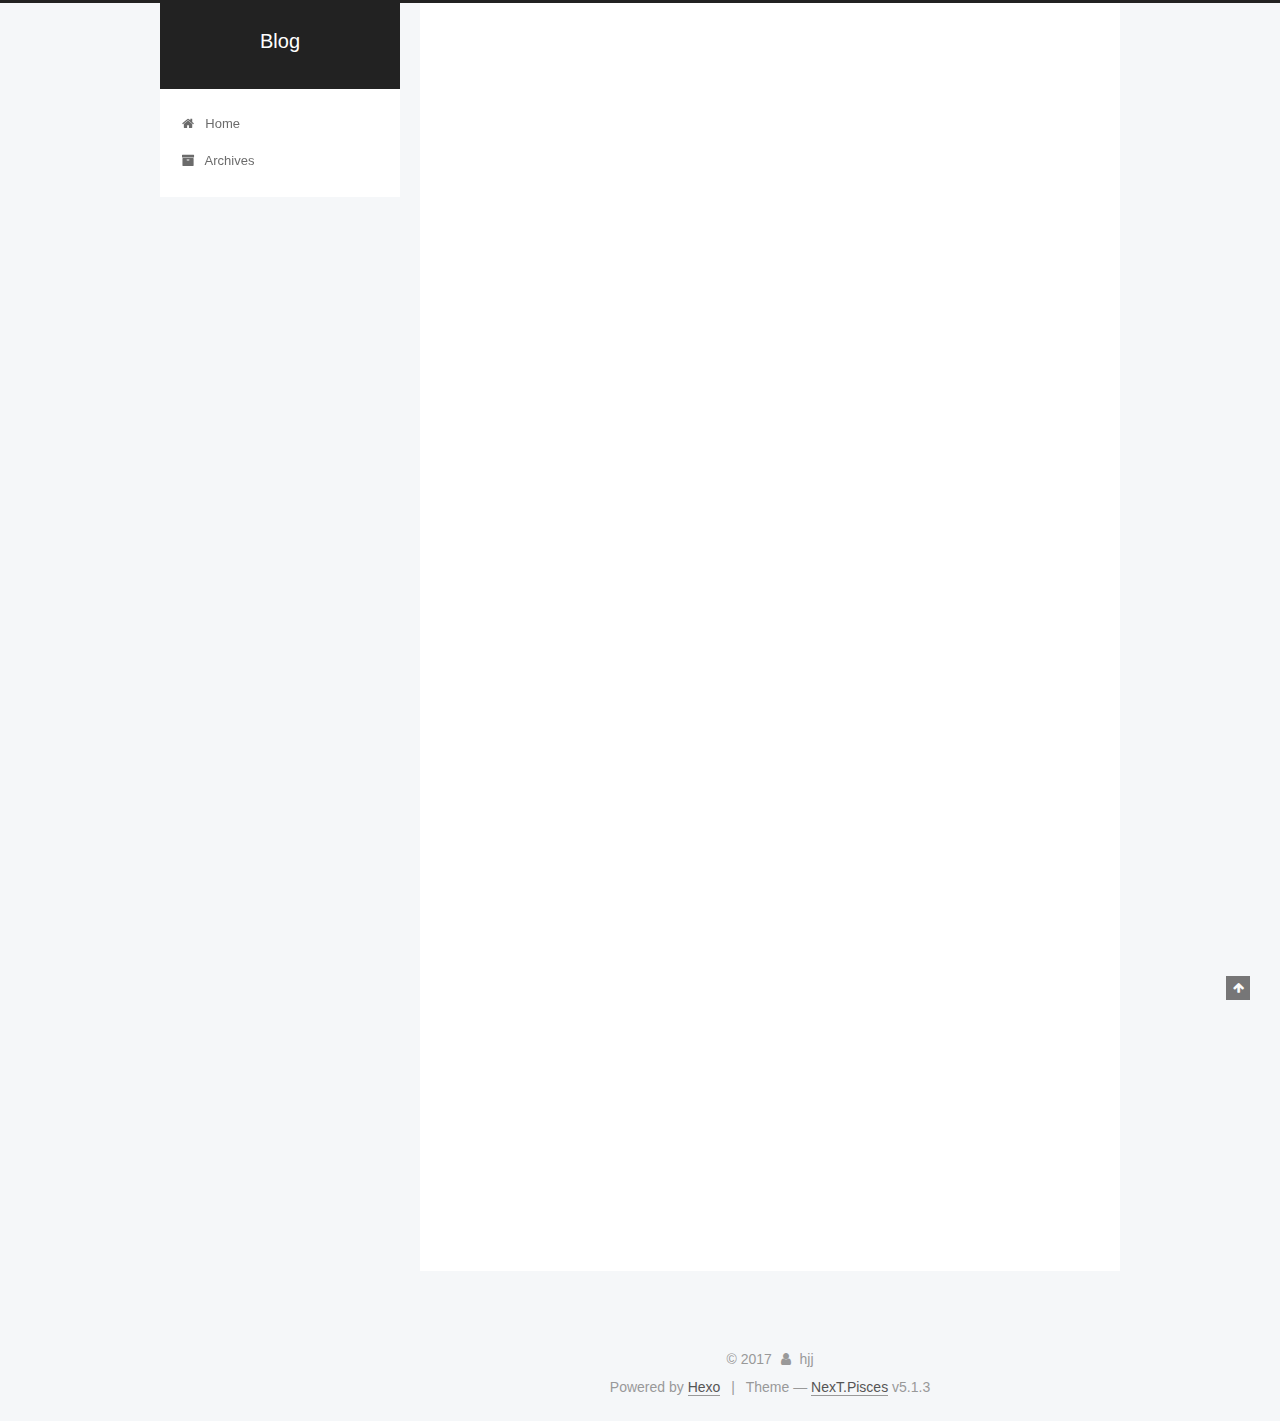
==== commit 58aeb058: "Site updated: 2017-12-18 17:21:45" ====
--- a/index.html
+++ b/index.html
@@ -80,11 +80,11 @@
 
 
 <meta property="og:type" content="website">
-<meta property="og:title" content="Hexo">
+<meta property="og:title" content="Blog">
 <meta property="og:url" content="http://yoursite.com/index.html">
-<meta property="og:site_name" content="Hexo">
+<meta property="og:site_name" content="Blog">
 <meta name="twitter:card" content="summary">
-<meta name="twitter:title" content="Hexo">
+<meta name="twitter:title" content="Blog">
 
 
 
@@ -120,7 +120,7 @@
 
 
 
-  <title>Hexo</title>
+  <title>Blog</title>
   
 
 
@@ -151,7 +151,7 @@
     <div class="custom-logo-site-title">
       <a href="/"  class="brand" rel="start">
         <span class="logo-line-before"><i></i></span>
-        <span class="site-title">Hexo</span>
+        <span class="site-title">Blog</span>
         <span class="logo-line-after"><i></i></span>
       </a>
     </div>
@@ -231,13 +231,13 @@
     <link itemprop="mainEntityOfPage" href="http://yoursite.com/2017/12/18/test-my-site/">
 
     <span hidden itemprop="author" itemscope itemtype="http://schema.org/Person">
-      <meta itemprop="name" content="John Doe">
+      <meta itemprop="name" content="hjj">
       <meta itemprop="description" content="">
       <meta itemprop="image" content="/images/avatar.gif">
     </span>
 
     <span hidden itemprop="publisher" itemscope itemtype="http://schema.org/Organization">
-      <meta itemprop="name" content="Hexo">
+      <meta itemprop="name" content="Blog">
     </span>
 
     
@@ -350,13 +350,13 @@
     <link itemprop="mainEntityOfPage" href="http://yoursite.com/2017/12/18/hello-world/">
 
     <span hidden itemprop="author" itemscope itemtype="http://schema.org/Person">
-      <meta itemprop="name" content="John Doe">
+      <meta itemprop="name" content="hjj">
       <meta itemprop="description" content="">
       <meta itemprop="image" content="/images/avatar.gif">
     </span>
 
     <span hidden itemprop="publisher" itemscope itemtype="http://schema.org/Organization">
-      <meta itemprop="name" content="Hexo">
+      <meta itemprop="name" content="Blog">
     </span>
 
     
@@ -497,7 +497,7 @@
         <div class="site-overview">
           <div class="site-author motion-element" itemprop="author" itemscope itemtype="http://schema.org/Person">
             
-              <p class="site-author-name" itemprop="name">John Doe</p>
+              <p class="site-author-name" itemprop="name">hjj</p>
               <p class="site-description motion-element" itemprop="description"></p>
           </div>
 
@@ -555,7 +555,7 @@
   <span class="with-love">
     <i class="fa fa-user"></i>
   </span>
-  <span class="author" itemprop="copyrightHolder">John Doe</span>
+  <span class="author" itemprop="copyrightHolder">hjj</span>
 
   
 </div>
--- a/css/main.css
+++ b/css/main.css
@@ -1823,7 +1823,7 @@
   width: 4px;
   height: 4px;
   border-radius: 50%;
-  background: #ff1670;
+  background: #06bd9f;
 }
 .links-of-blogroll {
   font-size: 13px;
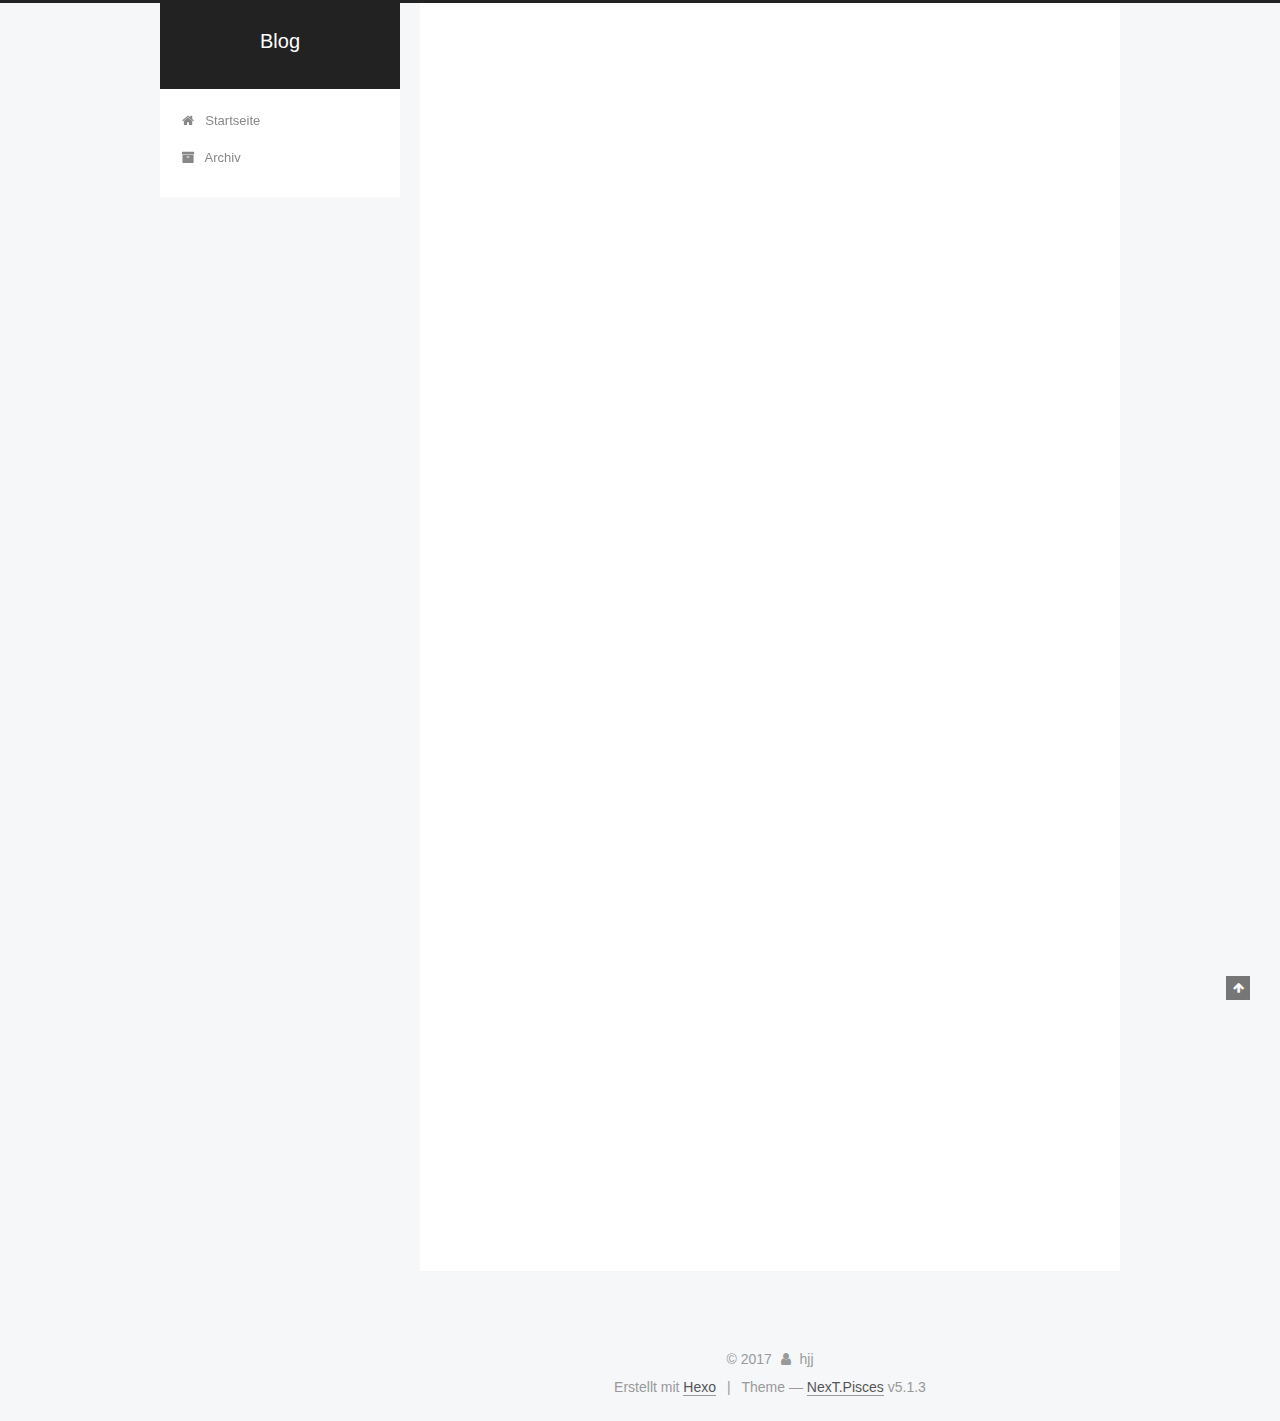
==== commit 13ec6357: "Site updated: 2017-12-18 17:23:21" ====
--- a/index.html
+++ b/index.html
@@ -181,7 +181,7 @@
             
               <i class="menu-item-icon fa fa-fw fa-home"></i> <br />
             
-            Home
+            Startseite
           </a>
         </li>
       
@@ -191,7 +191,7 @@
             
               <i class="menu-item-icon fa fa-fw fa-archive"></i> <br />
             
-            Archives
+            Archiv
           </a>
         </li>
       
@@ -257,7 +257,7 @@
                 <i class="fa fa-calendar-o"></i>
               </span>
               
-                <span class="post-meta-item-text">Posted on</span>
+                <span class="post-meta-item-text">Veröffentlicht am</span>
               
               <time title="Post created" itemprop="dateCreated datePublished" datetime="2017-12-18T12:15:16+08:00">
                 2017-12-18
@@ -376,7 +376,7 @@
                 <i class="fa fa-calendar-o"></i>
               </span>
               
-                <span class="post-meta-item-text">Posted on</span>
+                <span class="post-meta-item-text">Veröffentlicht am</span>
               
               <time title="Post created" itemprop="dateCreated datePublished" datetime="2017-12-18T12:11:05+08:00">
                 2017-12-18
@@ -509,7 +509,7 @@
                 <a href="/archives/">
               
                   <span class="site-state-item-count">2</span>
-                  <span class="site-state-item-name">posts</span>
+                  <span class="site-state-item-name">Artikel</span>
                 </a>
               </div>
             
@@ -561,7 +561,7 @@
 </div>
 
 
-  <div class="powered-by">Powered by <a class="theme-link" target="_blank" href="https://hexo.io">Hexo</a></div>
+  <div class="powered-by">Erstellt mit  <a class="theme-link" target="_blank" href="https://hexo.io">Hexo</a></div>
 
 
 
--- a/css/main.css
+++ b/css/main.css
@@ -1823,7 +1823,7 @@
   width: 4px;
   height: 4px;
   border-radius: 50%;
-  background: #06bd9f;
+  background: #9ac8fa;
 }
 .links-of-blogroll {
   font-size: 13px;
